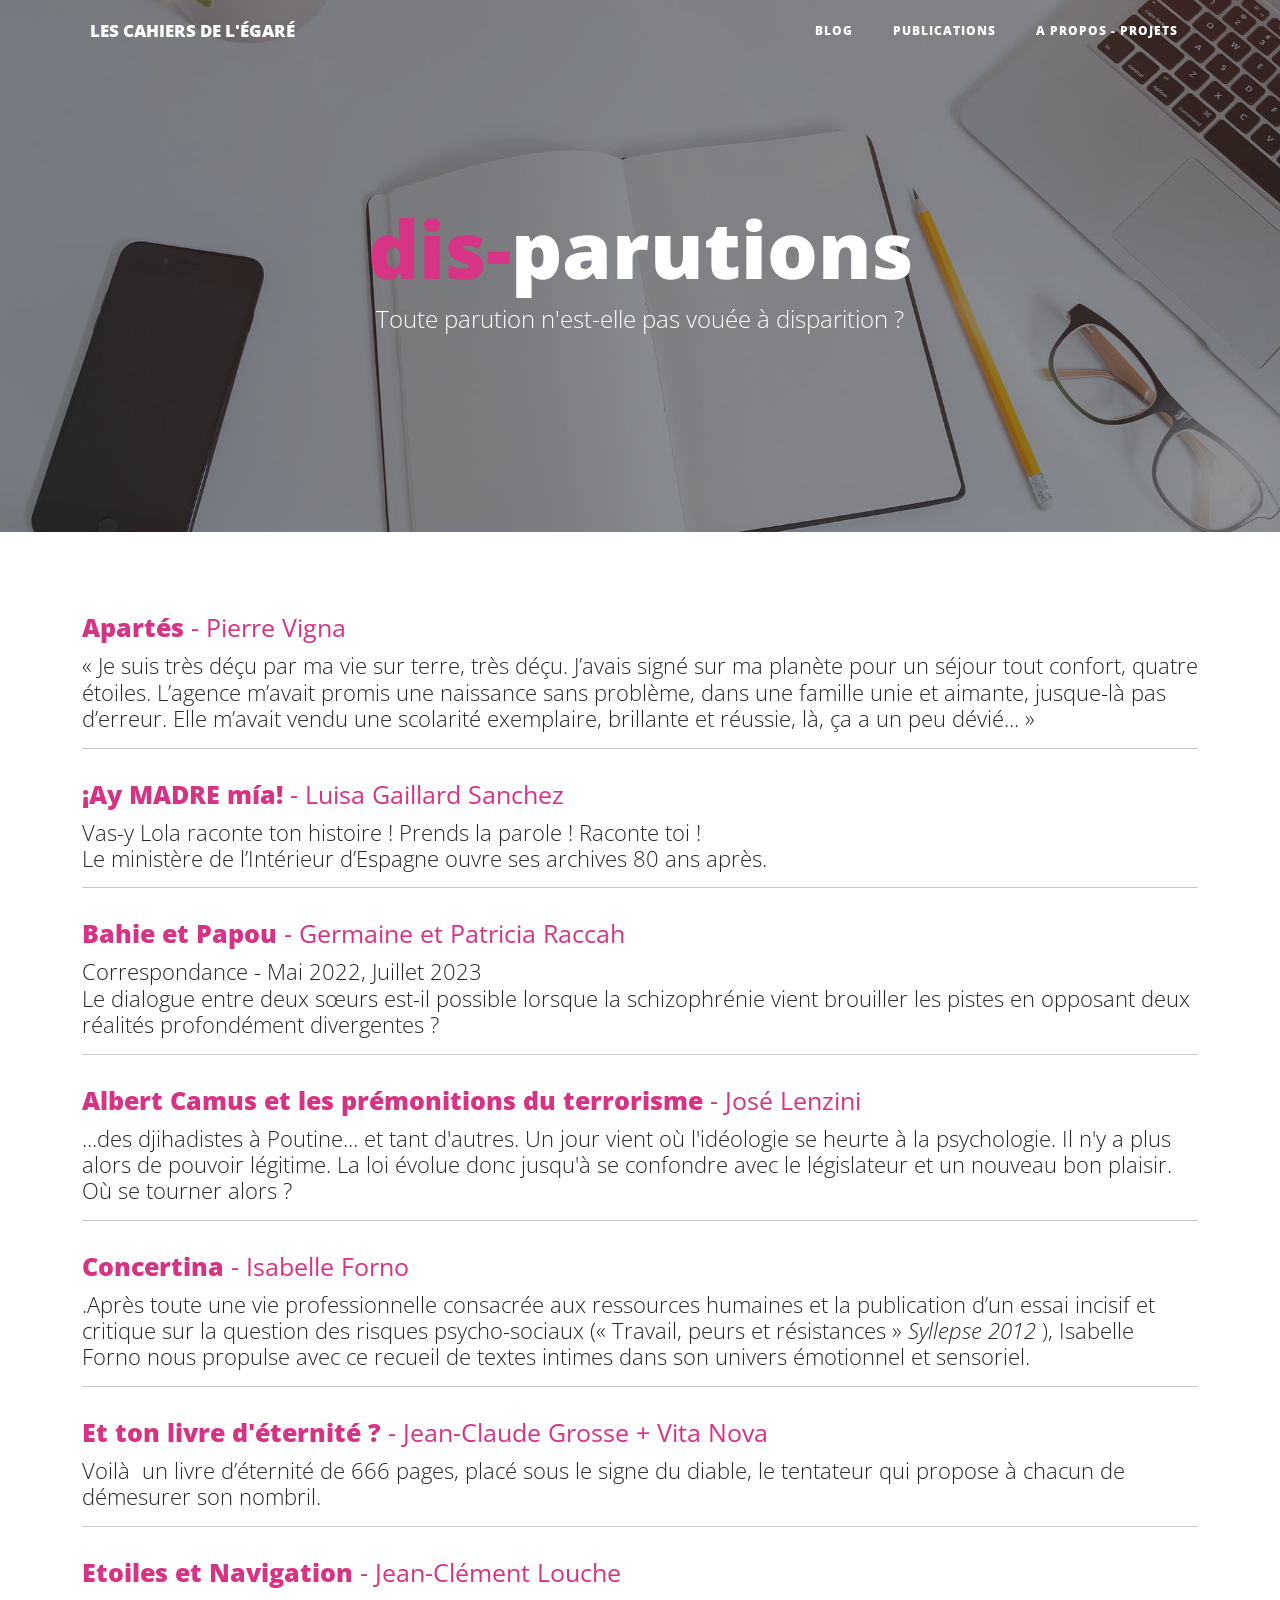
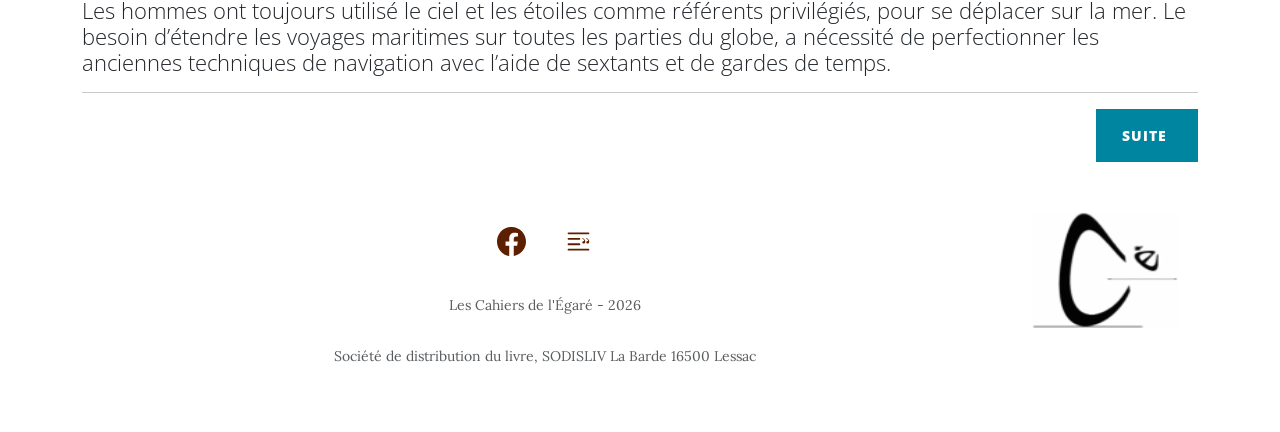
==== index.html @ 8baa573d "Update index.html" ====
<!DOCTYPE html>
<html data-bs-theme="light" lang="fr">

<head>
    <meta charset="utf-8">
    <meta name="viewport" content="width=device-width, initial-scale=1.0, shrink-to-fit=no">
    <title>Les Cahiers de l'Égaré</title>
    <meta name="description" content="&quot;Toute parution n'est-elle pas vouée à disparition ? Un site littéraire indépendant.&quot;">
    <script type="application/ld+json">
        {
            "@context": "http://schema.org",
            "@type": "WebSite",
            "name": "Brand",
            "url": "https://www.lescahiersdelegare.fr"
        }
    </script>
    <link rel="icon" type="image/svg+xml" sizes="161x150" href="assets/img/favicon_512.svg">
    <link rel="stylesheet" href="assets/bootstrap/css/bootstrap.min.css">
    <link rel="stylesheet" href="https://fonts.googleapis.com/css?family=Open+Sans:300italic,400italic,600italic,700italic,800italic,400,300,600,700,800&amp;display=swap">
    <link rel="stylesheet" href="https://fonts.googleapis.com/css?family=Lora:400,700,400italic,700italic&amp;display=swap">
    <link rel="stylesheet" href="assets/fonts/font-awesome.min.css">
    <link rel="stylesheet" href="assets/css/animate.min.css">
</head>

<body>
    <nav class="navbar navbar-expand-lg fixed-top" id="mainNav">
        <div class="container"><a class="navbar-brand ps-2 me-4 pe-2" href="index.html" style="width: 265px;font-size: 17px;">LES CAHIERS DE L'ÉGARÉ</a><button class="navbar-toggler" data-bs-toggle="collapse" data-bs-target="#navbarResponsive" aria-controls="navbarResponsive" aria-expanded="false" aria-label="Toggle navigation"><i class="fa fa-bars"></i></button>
            <div class="collapse navbar-collapse" id="navbarResponsive">
                <ul class="navbar-nav ms-auto">
                    <li class="nav-item"><a class="nav-link" href="/index.html"><span style="background-color: rgba(180, 35, 107, 0);">Blog</span></a></li>
                    <li class="nav-item"><a class="nav-link" href="/post.html"><span style="background-color: rgba(180, 35, 107, 0);">PUBLICATIONS</span></a></li>
                    <li class="nav-item"><a class="nav-link" href="/about.html"><span style="background-color: rgba(180, 35, 107, 0);">A PROPOS&nbsp;- projets</span></a></li>
                </ul>
            </div>
        </div>
    </nav>
    <header class="masthead" style="background: url(&quot;assets/img/home-bg.jpg&quot;) center / cover no-repeat;">
        <div class="overlay"></div>
        <div class="container">
            <div class="row">
                <div class="col-md-10 col-lg-8 position-relative mx-auto">
                    <div class="site-heading">
                        <h1><span style="color: rgb(214, 52, 132);">dis</span><span style="color: rgb(214, 52, 132);">-</span>parutions</h1><span class="subheading">Toute parution n'est-elle pas vouée à disparition ?</span>
                    </div>
                </div>
            </div>
        </div>
    </header>
    <div class="container">
        <div class="row">
            <div class="col-md-10 col-lg-12">
                <div class="post-preview"><a>
                        <h1 class="post-title" style="font-size: 25px;color: var(--bs-pink);"><strong>Apartés </strong><span style="font-weight: normal !important;">-&nbsp;Pierre Vigna</span></h1>
                        <h3 class="post-subtitle" style="font-size: 22px;">« Je suis très déçu par ma vie sur terre, très déçu. J’avais signé sur ma planète pour un séjour tout confort, quatre étoiles. L’agence m’avait promis une naissance sans problème, dans une famille unie et aimante, jusque-là pas d’erreur. Elle m’avait vendu une scolarité exemplaire, brillante et réussie, là, ça a un peu dévié... »</h3>
                    </a></div>
                <hr>
                <div class="post-preview"><a href="#">
                        <h2 class="post-title" style="font-size: 25px;color: var(--bs-pink);"><strong>¡Ay MADRE mía! </strong><span style="font-weight: normal !important;">-&nbsp;Luisa Gaillard Sanchez</span></h2>
                        <h3 class="post-subtitle" style="font-size: 22px;">Vas-y Lola raconte ton histoire ! Prends la parole ! Raconte toi !<br>Le ministère de l’Intérieur d’Espagne ouvre ses archives 80 ans après.</h3>
                    </a></div>
                <hr>
                <div class="post-preview"><a href="#">
                        <h2 class="post-title" style="font-size: 25px;color: var(--bs-pink);"><strong>Bahie et Papou </strong><span style="font-weight: normal !important;">-&nbsp;Germaine et Patricia Raccah</span></h2>
                        <h3 class="post-subtitle" style="font-size: 22px;">Correspondance - Mai 2022, Juillet 2023<br>Le dialogue entre deux sœurs est-il possible lorsque la schizophrénie vient brouiller les pistes en opposant&nbsp;deux réalités profondément&nbsp;divergentes ?</h3>
                    </a></div>
                <hr>
                <div class="post-preview"><a href="#">
                        <h2 class="post-title" style="font-size: 25px;color: var(--bs-pink);"><strong>Albert Camus et les prémonitions du terrorisme </strong><span style="font-weight: normal !important;">-&nbsp;José Lenzini</span></h2>
                        <h3 class="post-subtitle" style="font-size: 22px;">...des djihadistes à Poutine... et tant d'autres. Un jour vient où l'idéologie se heurte à la psychologie. Il n'y a plus alors de pouvoir légitime. La loi évolue donc jusqu'à se confondre avec le législateur et un nouveau bon plaisir. Où se tourner alors ?</h3>
                    </a></div>
                <hr>
                <div class="post-preview"><a href="#">
                        <h2 class="post-title" style="font-size: 25px;color: var(--bs-pink);">Concertina <span style="font-weight: normal !important;">- Isabelle Forno</span></h2>
                        <h3 class="post-subtitle" style="font-size: 22px;">.Après toute une vie professionnelle consacrée aux ressources humaines et la publication d’un essai incisif et critique sur la question des risques psycho-sociaux («&nbsp;Travail, peurs et résistances » <em>Syllepse 2012 </em>), Isabelle Forno nous propulse avec ce recueil de textes intimes dans son univers émotionnel et sensoriel.</h3>
                    </a></div>
                <hr>
                <div class="post-preview"><a href="#">
                        <h2 class="post-title" style="font-size: 25px;color: var(--bs-pink);"><strong>Et ton livre d'éternité ?&nbsp;</strong><span style="font-weight: normal !important;">-&nbsp;Jean-Claude Grosse + Vita Nova</span></h2>
                        <h3 class="post-subtitle" style="font-size: 22px;">Voilà &nbsp;un livre d’éternité de 666 pages, placé sous le signe du diable, le tentateur qui propose à chacun de démesurer son nombril.</h3>
                    </a></div>
                <hr>
                <div class="post-preview"><a href="#">
                        <h2 class="post-title" style="font-size: 25px;color: var(--bs-pink);"><strong>Etoiles et Navigation&nbsp;</strong><span style="font-weight: normal !important;">-&nbsp;Jean-Clément Louche</span></h2>
                        <h3 class="post-subtitle" style="font-size: 22px;">Les hommes ont toujours utilisé le ciel et les étoiles comme référents privilégiés, pour se déplacer sur la mer. Le besoin d’étendre les voyages maritimes sur toutes les parties du globe, a nécessité de perfectionner les anciennes techniques de navigation avec l’aide de sextants et de gardes de temps.</h3>
                    </a></div>
                <hr>
                <div class="clearfix"><a class="btn btn-primary float-end" role="button" href="index-1.html">suite&nbsp;</a></div>
            </div>
        </div>
    </div>
    <footer>
        <div class="container">
            <div class="row">
                <div class="col-md-10 col-lg-8 mx-auto">
                    <ul class="list-inline text-center">
                        <li class="list-inline-item"><span class="fa-stack fa-lg"><a data-bss-hover-animate="flash" style="font-size:29px;color:#5c2001;background-color:rgba(255,255,255,0.36);" href="https://www.facebook.com/groups/255850827928567"><svg class="bi bi-facebook" xmlns="http://www.w3.org/2000/svg" width="1em" height="1em" fill="currentColor" viewBox="0 0 16 16" style="color:#5c2001;background-color:rgba(239,134,48,0);">
                                        <path d="M16 8.049c0-4.446-3.582-8.05-8-8.05C3.58 0-.002 3.603-.002 8.05c0 4.017 2.926 7.347 6.75 7.951v-5.625h-2.03V8.05H6.75V6.275c0-2.017 1.195-3.131 3.022-3.131.876 0 1.791.157 1.791.157v1.98h-1.009c-.993 0-1.303.621-1.303 1.258v1.51h2.218l-.354 2.326H9.25V16c3.824-.604 6.75-3.934 6.75-7.951"></path>
                                    </svg></a></span></li>
                        <li class="list-inline-item"><span class="fa-stack fa-lg"><a data-bss-hover-animate="flash" style="font-size:29px;color:#5c2001;background-color:rgba(255,255,255,0.36);" href="https://cahiersegare.over-blog.com" data-bs-target="https://cahiersegare.over-blog.com"><svg class="bi bi-blockquote-right" xmlns="http://www.w3.org/2000/svg" width="1em" height="1em" fill="currentColor" viewBox="0 0 16 16" style="color:#5c2001;background-color:rgba(239,134,48,0);">
                                        <path d="M2.5 3a.5.5 0 0 0 0 1h11a.5.5 0 0 0 0-1zm0 3a.5.5 0 0 0 0 1h6a.5.5 0 0 0 0-1zm0 3a.5.5 0 0 0 0 1h6a.5.5 0 0 0 0-1zm0 3a.5.5 0 0 0 0 1h11a.5.5 0 0 0 0-1zm10.113-5.373a7 7 0 0 0-.445-.275l.21-.352q.183.111.452.287.27.176.51.428.234.246.398.562.164.31.164.692 0 .54-.216.873-.217.328-.721.328-.322 0-.504-.211a.7.7 0 0 1-.188-.463q0-.345.211-.521.205-.182.569-.182h.281a1.7 1.7 0 0 0-.123-.498 1.4 1.4 0 0 0-.252-.37 2 2 0 0 0-.346-.298m-2.168 0A7 7 0 0 0 10 6.352L10.21 6q.183.111.452.287.27.176.51.428.234.246.398.562.164.31.164.692 0 .54-.216.873-.217.328-.721.328-.322 0-.504-.211a.7.7 0 0 1-.188-.463q0-.345.211-.521.206-.182.569-.182h.281a1.8 1.8 0 0 0-.117-.492 1.4 1.4 0 0 0-.258-.375 2 2 0 0 0-.346-.3z"></path>
                                    </svg></a></span></li>
                    </ul>
                    <p class="text-muted copyright">Les Cahiers de l'Égaré - 2026</p>
                    <p class="text-muted copyright">Société de distribution du livre, SODISLIV La Barde 16500 Lessac</p>
                </div>
                <div class="col col-lg-2"><img width="146" height="117" src="assets/img/logo.webp"></div>
            </div>
        </div>
    </footer>
    <script src="assets/bootstrap/js/bootstrap.min.js"></script>
    <script src="assets/js/bs-init.js"></script>
    <script src="assets/js/clean-blog.js"></script>
</body>

</html>
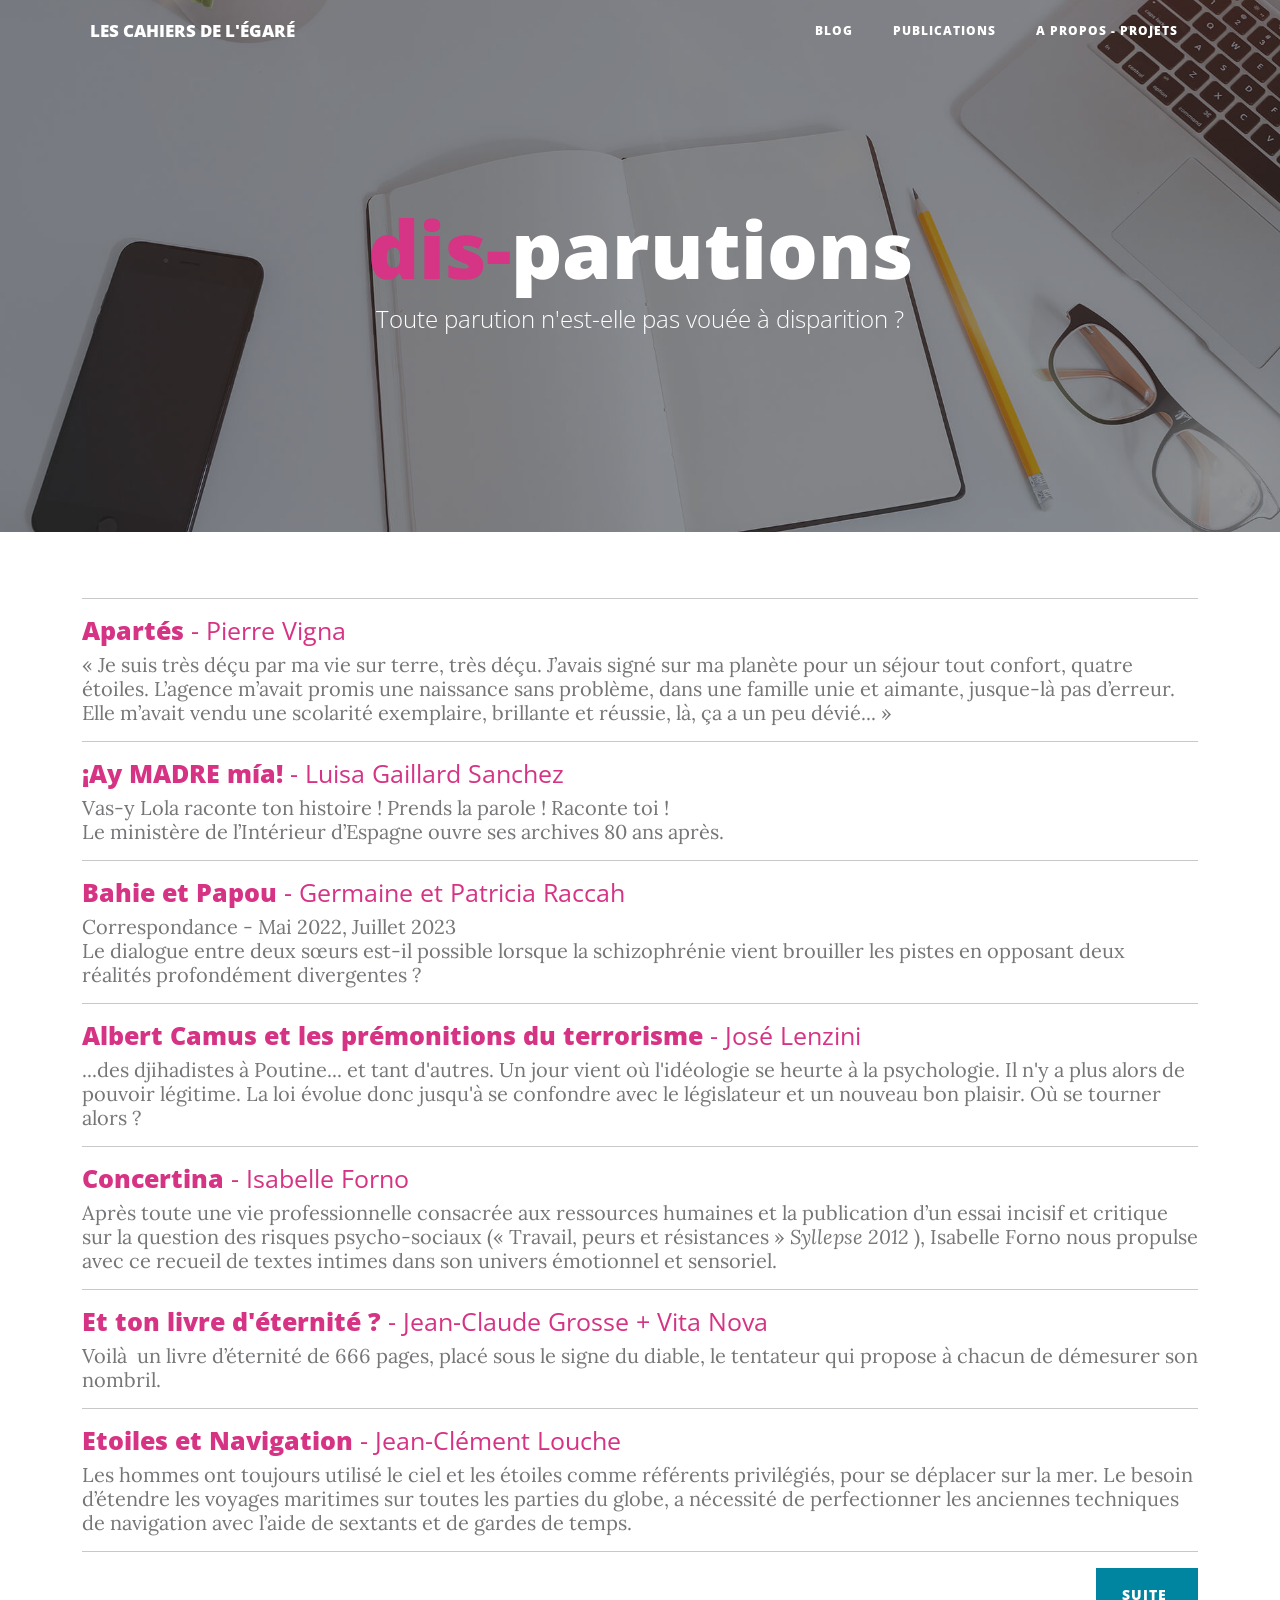
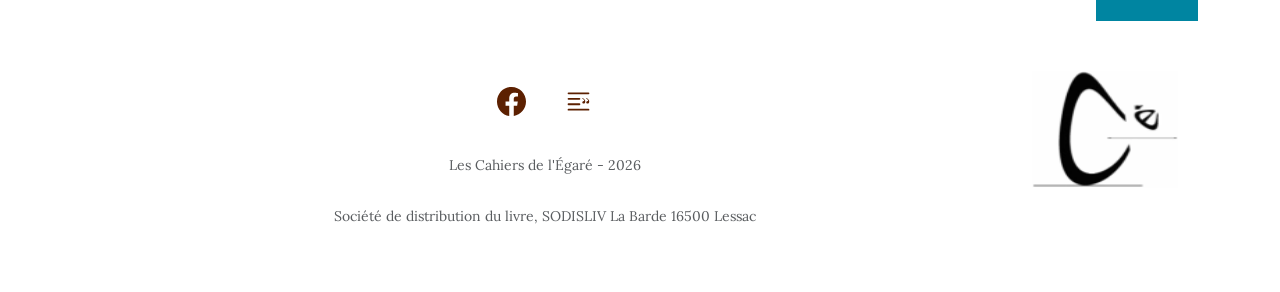
==== commit 666d9b7d: "Add files via upload" ====
--- a/index.html
+++ b/index.html
@@ -18,6 +18,7 @@
     <link rel="stylesheet" href="assets/bootstrap/css/bootstrap.min.css">
     <link rel="stylesheet" href="https://fonts.googleapis.com/css?family=Open+Sans:300italic,400italic,600italic,700italic,800italic,400,300,600,700,800&amp;display=swap">
     <link rel="stylesheet" href="https://fonts.googleapis.com/css?family=Lora:400,700,400italic,700italic&amp;display=swap">
+    <link rel="stylesheet" href="https://fonts.googleapis.com/css?family=Advent+Pro&amp;display=swap">
     <link rel="stylesheet" href="assets/fonts/font-awesome.min.css">
     <link rel="stylesheet" href="assets/css/animate.min.css">
 </head>
@@ -27,7 +28,7 @@
         <div class="container"><a class="navbar-brand ps-2 me-4 pe-2" href="index.html" style="width: 265px;font-size: 17px;">LES CAHIERS DE L'ÉGARÉ</a><button class="navbar-toggler" data-bs-toggle="collapse" data-bs-target="#navbarResponsive" aria-controls="navbarResponsive" aria-expanded="false" aria-label="Toggle navigation"><i class="fa fa-bars"></i></button>
             <div class="collapse navbar-collapse" id="navbarResponsive">
                 <ul class="navbar-nav ms-auto">
-                    <li class="nav-item"><a class="nav-link" href="/index.html"><span style="background-color: rgba(180, 35, 107, 0);">Blog</span></a></li>
+                    <li class="nav-item"><a class="nav-link" href="/index.html">BLOG</a></li>
                     <li class="nav-item"><a class="nav-link" href="/post.html"><span style="background-color: rgba(180, 35, 107, 0);">PUBLICATIONS</span></a></li>
                     <li class="nav-item"><a class="nav-link" href="/about.html"><span style="background-color: rgba(180, 35, 107, 0);">A PROPOS&nbsp;- projets</span></a></li>
                 </ul>
@@ -48,41 +49,70 @@
     </header>
     <div class="container">
         <div class="row">
-            <div class="col-md-10 col-lg-12">
-                <div class="post-preview"><a>
-                        <h1 class="post-title" style="font-size: 25px;color: var(--bs-pink);"><strong>Apartés </strong><span style="font-weight: normal !important;">-&nbsp;Pierre Vigna</span></h1>
-                        <h3 class="post-subtitle" style="font-size: 22px;">« Je suis très déçu par ma vie sur terre, très déçu. J’avais signé sur ma planète pour un séjour tout confort, quatre étoiles. L’agence m’avait promis une naissance sans problème, dans une famille unie et aimante, jusque-là pas d’erreur. Elle m’avait vendu une scolarité exemplaire, brillante et réussie, là, ça a un peu dévié... »</h3>
-                    </a></div>
+            <div class="col-md-12 col-lg-12">
                 <hr>
-                <div class="post-preview"><a href="#">
-                        <h2 class="post-title" style="font-size: 25px;color: var(--bs-pink);"><strong>¡Ay MADRE mía! </strong><span style="font-weight: normal !important;">-&nbsp;Luisa Gaillard Sanchez</span></h2>
-                        <h3 class="post-subtitle" style="font-size: 22px;">Vas-y Lola raconte ton histoire ! Prends la parole ! Raconte toi !<br>Le ministère de l’Intérieur d’Espagne ouvre ses archives 80 ans après.</h3>
-                    </a></div>
+                <div class="post-preview"><h1 class="post-title" style="font-size: 25px;color: var(--bs-pink);">
+    <a href="post.html#apartes-pierre-vigna" style="text-decoration: none; color: inherit;">
+        <strong>Apartés</strong>
+        <span style="font-weight: normal !important;"> - Pierre Vigna</span>
+    </a>
+</h1>
+                    <h2 class="post-subtitle" style="font-size: 20px;font-family: Lora, serif;font-style: italic;"><span style="font-weight: normal !important; font-style: normal !important; color: rgb(118, 118, 121);">« Je suis très déçu par ma vie sur terre, très déçu. J’avais signé sur ma planète pour un séjour tout confort, quatre étoiles. L’agence m’avait promis une naissance sans problème, dans une famille unie et aimante, jusque-là pas d’erreur. Elle m’avait vendu une scolarité exemplaire, brillante et réussie, là, ça a un peu dévié... »</span></h2>
+                </div>
                 <hr>
-                <div class="post-preview"><a href="#">
-                        <h2 class="post-title" style="font-size: 25px;color: var(--bs-pink);"><strong>Bahie et Papou </strong><span style="font-weight: normal !important;">-&nbsp;Germaine et Patricia Raccah</span></h2>
-                        <h3 class="post-subtitle" style="font-size: 22px;">Correspondance - Mai 2022, Juillet 2023<br>Le dialogue entre deux sœurs est-il possible lorsque la schizophrénie vient brouiller les pistes en opposant&nbsp;deux réalités profondément&nbsp;divergentes ?</h3>
-                    </a></div>
+                <div class="post-preview"><h1 class="post-title" style="font-size: 25px;color: var(--bs-pink);">
+    <a href="post.html#ay-madre-mia" style="text-decoration: none; color: inherit;">
+        <strong>¡Ay MADRE mía!</strong>
+        <span style="font-weight: normal !important;"> - Luisa Gaillard Sanchez</span>
+    </a>
+</h1>
+                    <h3 class="post-subtitle" style="font-size: 20px;font-family: Lora, serif;color: rgb(118,118,121);"><span style="font-weight: normal !important; font-style: normal !important; color: rgb(118, 118, 121);">Vas-y Lola raconte ton histoire ! Prends la parole ! Raconte toi !</span><br><span style="font-weight: normal !important; font-style: normal !important; color: rgb(118, 118, 121);">Le ministère de l’Intérieur d’Espagne ouvre ses archives 80 ans après.</span></h3>
+                </div>
                 <hr>
-                <div class="post-preview"><a href="#">
-                        <h2 class="post-title" style="font-size: 25px;color: var(--bs-pink);"><strong>Albert Camus et les prémonitions du terrorisme </strong><span style="font-weight: normal !important;">-&nbsp;José Lenzini</span></h2>
-                        <h3 class="post-subtitle" style="font-size: 22px;">...des djihadistes à Poutine... et tant d'autres. Un jour vient où l'idéologie se heurte à la psychologie. Il n'y a plus alors de pouvoir légitime. La loi évolue donc jusqu'à se confondre avec le législateur et un nouveau bon plaisir. Où se tourner alors ?</h3>
-                    </a></div>
+                <div class="post-preview"><h1 class="post-title" style="font-size: 25px;color: var(--bs-pink);">
+    <a href="post.html#bahie-et-papou" style="text-decoration: none; color: inherit;">
+        <strong>Bahie et Papou</strong>
+        <span style="font-weight: normal !important;"> - Germaine et Patricia Raccah</span>
+    </a>
+</h1>
+                    <h3 class="post-subtitle" style="font-size: 20px;color: rgb(118,118,121);font-family: Lora, serif;"><span style="font-weight: normal !important;">Correspondance - Mai 2022, Juillet 2023</span><br><span style="font-weight: normal !important;">Le dialogue entre deux sœurs est-il possible lorsque la schizophrénie vient brouiller les pistes en opposant&nbsp;deux réalités profondément&nbsp;divergentes ?</span></h3>
+                </div>
                 <hr>
-                <div class="post-preview"><a href="#">
-                        <h2 class="post-title" style="font-size: 25px;color: var(--bs-pink);">Concertina <span style="font-weight: normal !important;">- Isabelle Forno</span></h2>
-                        <h3 class="post-subtitle" style="font-size: 22px;">.Après toute une vie professionnelle consacrée aux ressources humaines et la publication d’un essai incisif et critique sur la question des risques psycho-sociaux («&nbsp;Travail, peurs et résistances » <em>Syllepse 2012 </em>), Isabelle Forno nous propulse avec ce recueil de textes intimes dans son univers émotionnel et sensoriel.</h3>
-                    </a></div>
+                <div class="post-preview"><h1 class="post-title" style="font-size: 25px;color: var(--bs-pink);">
+    <a href="post.html#albert-camus-terrorisme" style="text-decoration: none; color: inherit;">
+        <strong>Albert Camus et les prémonitions du terrorisme</strong>
+        <span style="font-weight: normal !important;"> - José Lenzini</span>
+    </a>
+</h1>
+                    <h3 class="post-subtitle" style="font-size: 20px;color: rgb(118,118,121);font-family: Lora, serif;"><span style="font-weight: normal !important;">...des djihadistes à Poutine... et tant d'autres. Un jour vient où l'idéologie se heurte à la psychologie. Il n'y a plus alors de pouvoir légitime. La loi évolue donc jusqu'à se confondre avec le législateur et un nouveau bon plaisir. Où se tourner alors ?</span></h3>
+                </div>
                 <hr>
-                <div class="post-preview"><a href="#">
-                        <h2 class="post-title" style="font-size: 25px;color: var(--bs-pink);"><strong>Et ton livre d'éternité ?&nbsp;</strong><span style="font-weight: normal !important;">-&nbsp;Jean-Claude Grosse + Vita Nova</span></h2>
-                        <h3 class="post-subtitle" style="font-size: 22px;">Voilà &nbsp;un livre d’éternité de 666 pages, placé sous le signe du diable, le tentateur qui propose à chacun de démesurer son nombril.</h3>
-                    </a></div>
+                <div class="post-preview"><h1 class="post-title" style="font-size: 25px;color: var(--bs-pink);">
+    <a href="post.html#concertina" style="text-decoration: none; color: inherit;">
+        <strong>Concertina</strong>
+        <span style="font-weight: normal !important;"> - Isabelle Forno</span>
+    </a>
+</h1>
+                    <h3 class="post-subtitle" style="font-size: 20px;color: rgb(118,118,121);font-family: Lora, serif;"><span style="font-weight: normal !important;">Après toute une vie professionnelle consacrée aux ressources humaines et la publication d’un essai incisif et critique sur la question des risques psycho-sociaux («&nbsp;Travail, peurs et résistances » </span><em><span style="font-weight: normal !important;">Syllepse 2012 </span></em><span style="font-weight: normal !important;">), Isabelle Forno nous propulse avec ce recueil de textes intimes dans son univers émotionnel et sensoriel.</span></h3>
+                </div>
                 <hr>
-                <div class="post-preview"><a href="#">
-                        <h2 class="post-title" style="font-size: 25px;color: var(--bs-pink);"><strong>Etoiles et Navigation&nbsp;</strong><span style="font-weight: normal !important;">-&nbsp;Jean-Clément Louche</span></h2>
-                        <h3 class="post-subtitle" style="font-size: 22px;">Les hommes ont toujours utilisé le ciel et les étoiles comme référents privilégiés, pour se déplacer sur la mer. Le besoin d’étendre les voyages maritimes sur toutes les parties du globe, a nécessité de perfectionner les anciennes techniques de navigation avec l’aide de sextants et de gardes de temps.</h3>
-                    </a></div>
+                <div class="post-preview"><h1 class="post-title" style="font-size: 25px;color: var(--bs-pink);">
+    <a href="post-1.html#livre-eternite" style="text-decoration: none; color: inherit;">
+        <strong>Et ton livre d'éternité ?</strong>
+        <span style="font-weight: normal !important;"> - Jean-Claude Grosse + Vita Nova</span>
+    </a>
+</h1>
+                    <h3 class="post-subtitle" style="font-size: 20px;color: rgb(118,118,121);font-family: Lora, serif;"><span style="font-weight: normal !important;">Voilà &nbsp;un livre d’éternité de 666 pages, placé sous le signe du diable, le tentateur qui propose à chacun de démesurer son nombril.</span></h3>
+                </div>
+                <hr>
+                <div class="post-preview"><h1 class="post-title" style="font-size: 25px;color: var(--bs-pink);">
+    <a href="post-1.html#etoiles-et-navigation" style="text-decoration: none; color: inherit;">
+        <strong>Etoiles et Navigation</strong>
+        <span style="font-weight: normal !important;"> - Jean-Clément Louche</span>
+    </a>
+</h1>
+                    <h3 class="post-subtitle" style="font-size: 20px;color: rgb(118,118,121);font-family: Lora, serif;"><span style="font-weight: normal !important;">Les hommes ont toujours utilisé le ciel et les étoiles comme référents privilégiés, pour se déplacer sur la mer. Le besoin d’étendre les voyages maritimes sur toutes les parties du globe, a nécessité de perfectionner les anciennes techniques de navigation avec l’aide de sextants et de gardes de temps.</span></h3>
+                </div>
                 <hr>
                 <div class="clearfix"><a class="btn btn-primary float-end" role="button" href="index-1.html">suite&nbsp;</a></div>
             </div>
@@ -112,4 +142,4 @@
     <script src="assets/js/clean-blog.js"></script>
 </body>
 
-</html>
+</html>
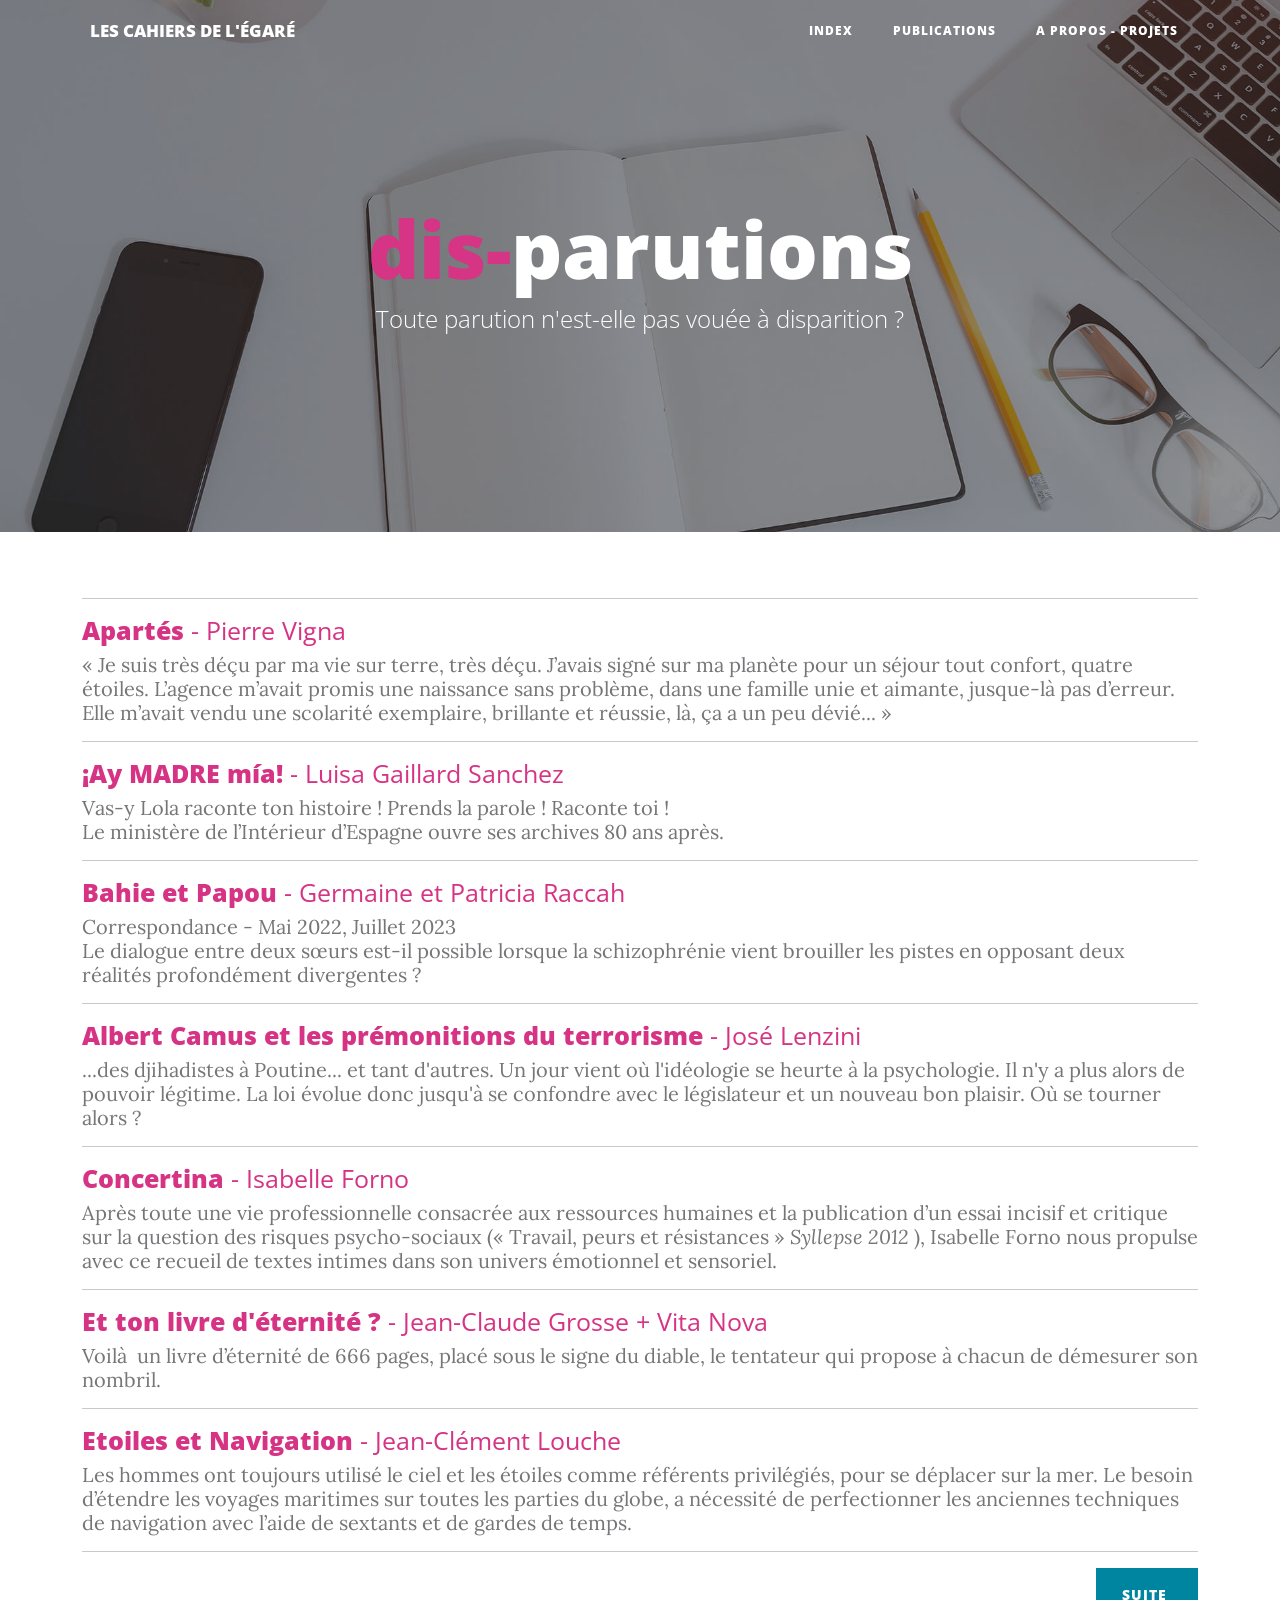
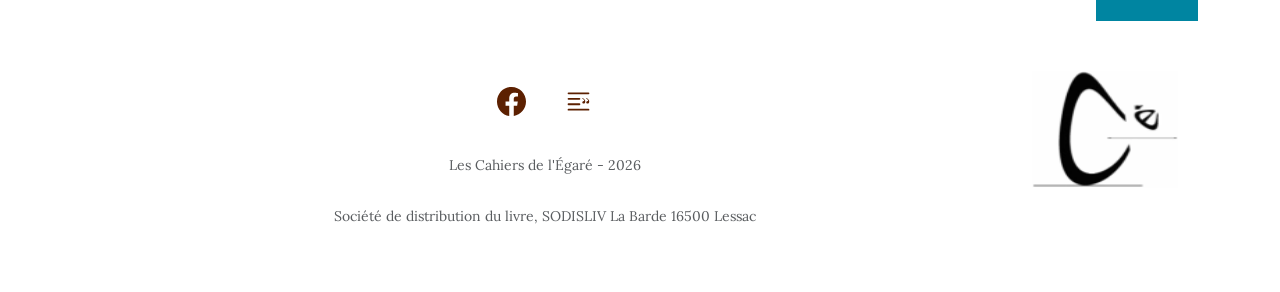
==== commit 662ca0cc: "Add files via upload" ====
--- a/index.html
+++ b/index.html
@@ -28,7 +28,7 @@
         <div class="container"><a class="navbar-brand ps-2 me-4 pe-2" href="index.html" style="width: 265px;font-size: 17px;">LES CAHIERS DE L'ÉGARÉ</a><button class="navbar-toggler" data-bs-toggle="collapse" data-bs-target="#navbarResponsive" aria-controls="navbarResponsive" aria-expanded="false" aria-label="Toggle navigation"><i class="fa fa-bars"></i></button>
             <div class="collapse navbar-collapse" id="navbarResponsive">
                 <ul class="navbar-nav ms-auto">
-                    <li class="nav-item"><a class="nav-link" href="/index.html">BLOG</a></li>
+                    <li class="nav-item"><a class="nav-link" href="/index.html">INDEX</a></li>
                     <li class="nav-item"><a class="nav-link" href="/post.html"><span style="background-color: rgba(180, 35, 107, 0);">PUBLICATIONS</span></a></li>
                     <li class="nav-item"><a class="nav-link" href="/about.html"><span style="background-color: rgba(180, 35, 107, 0);">A PROPOS&nbsp;- projets</span></a></li>
                 </ul>
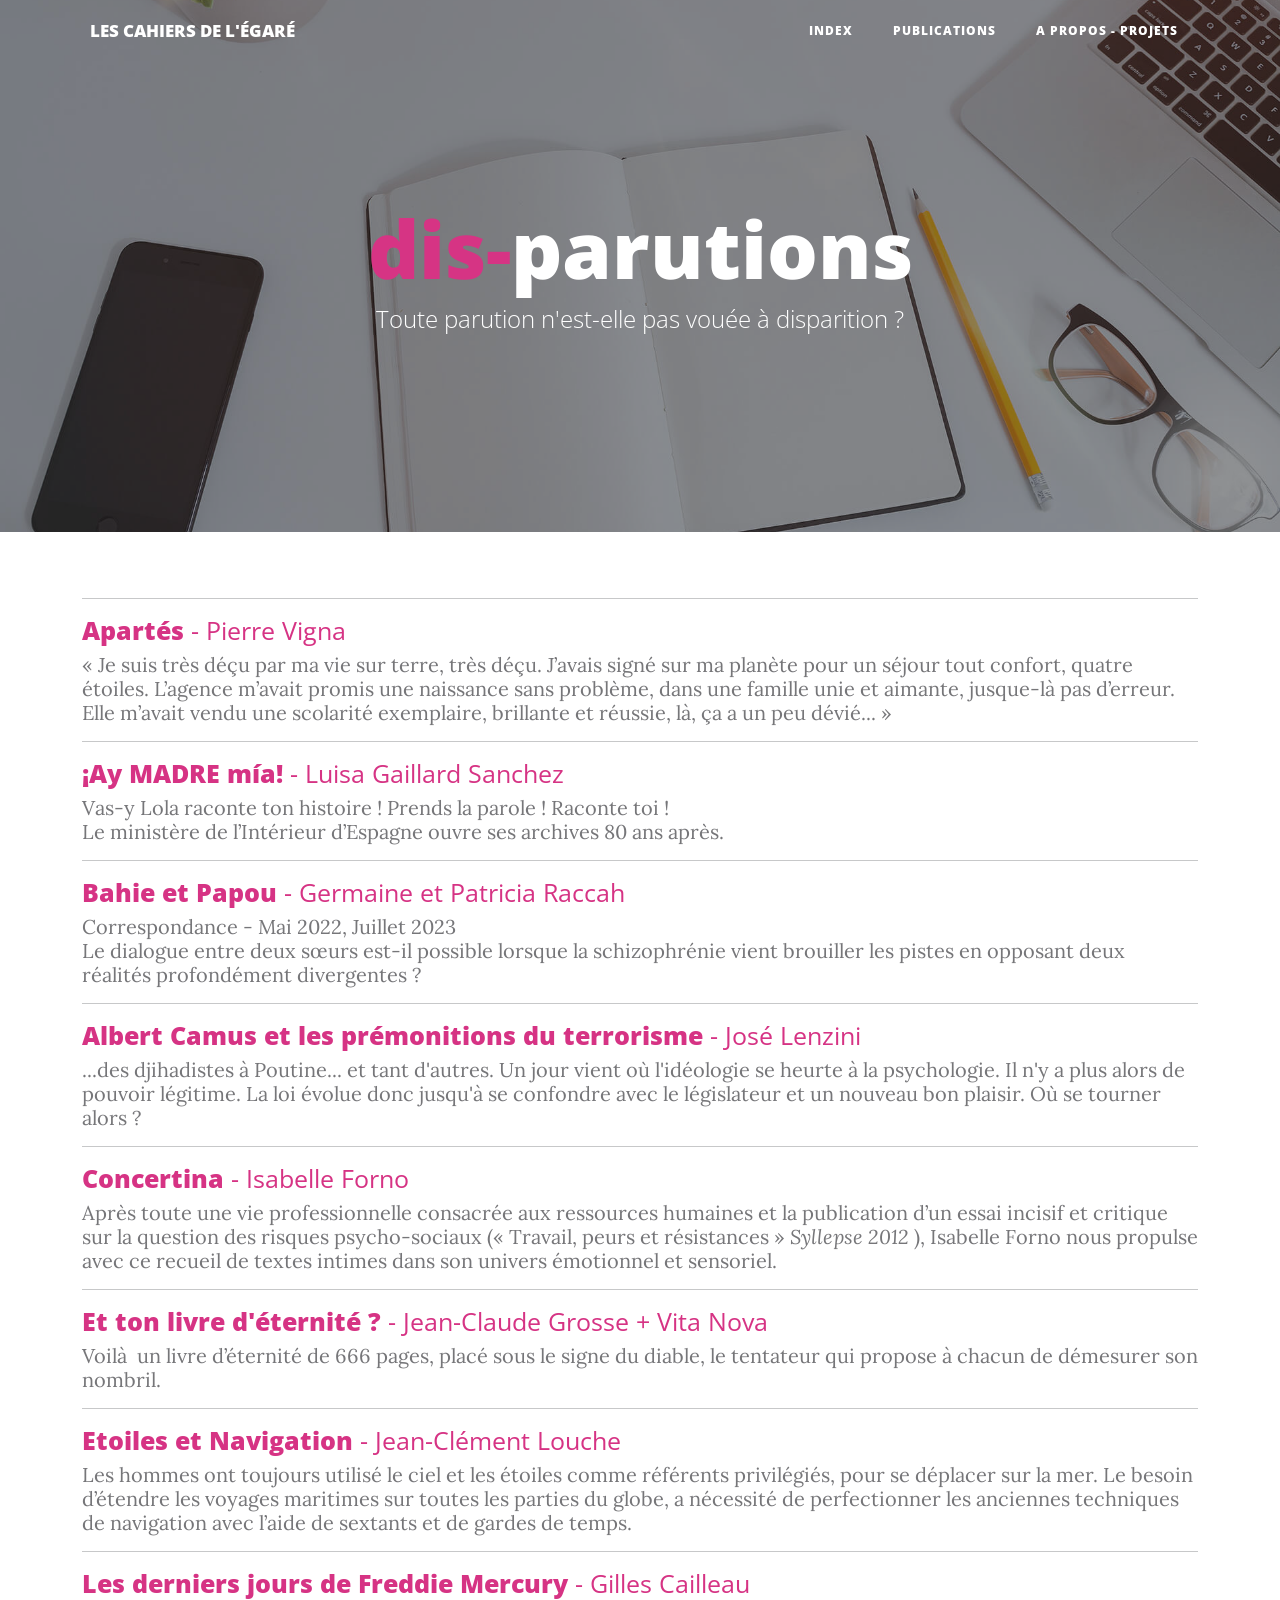
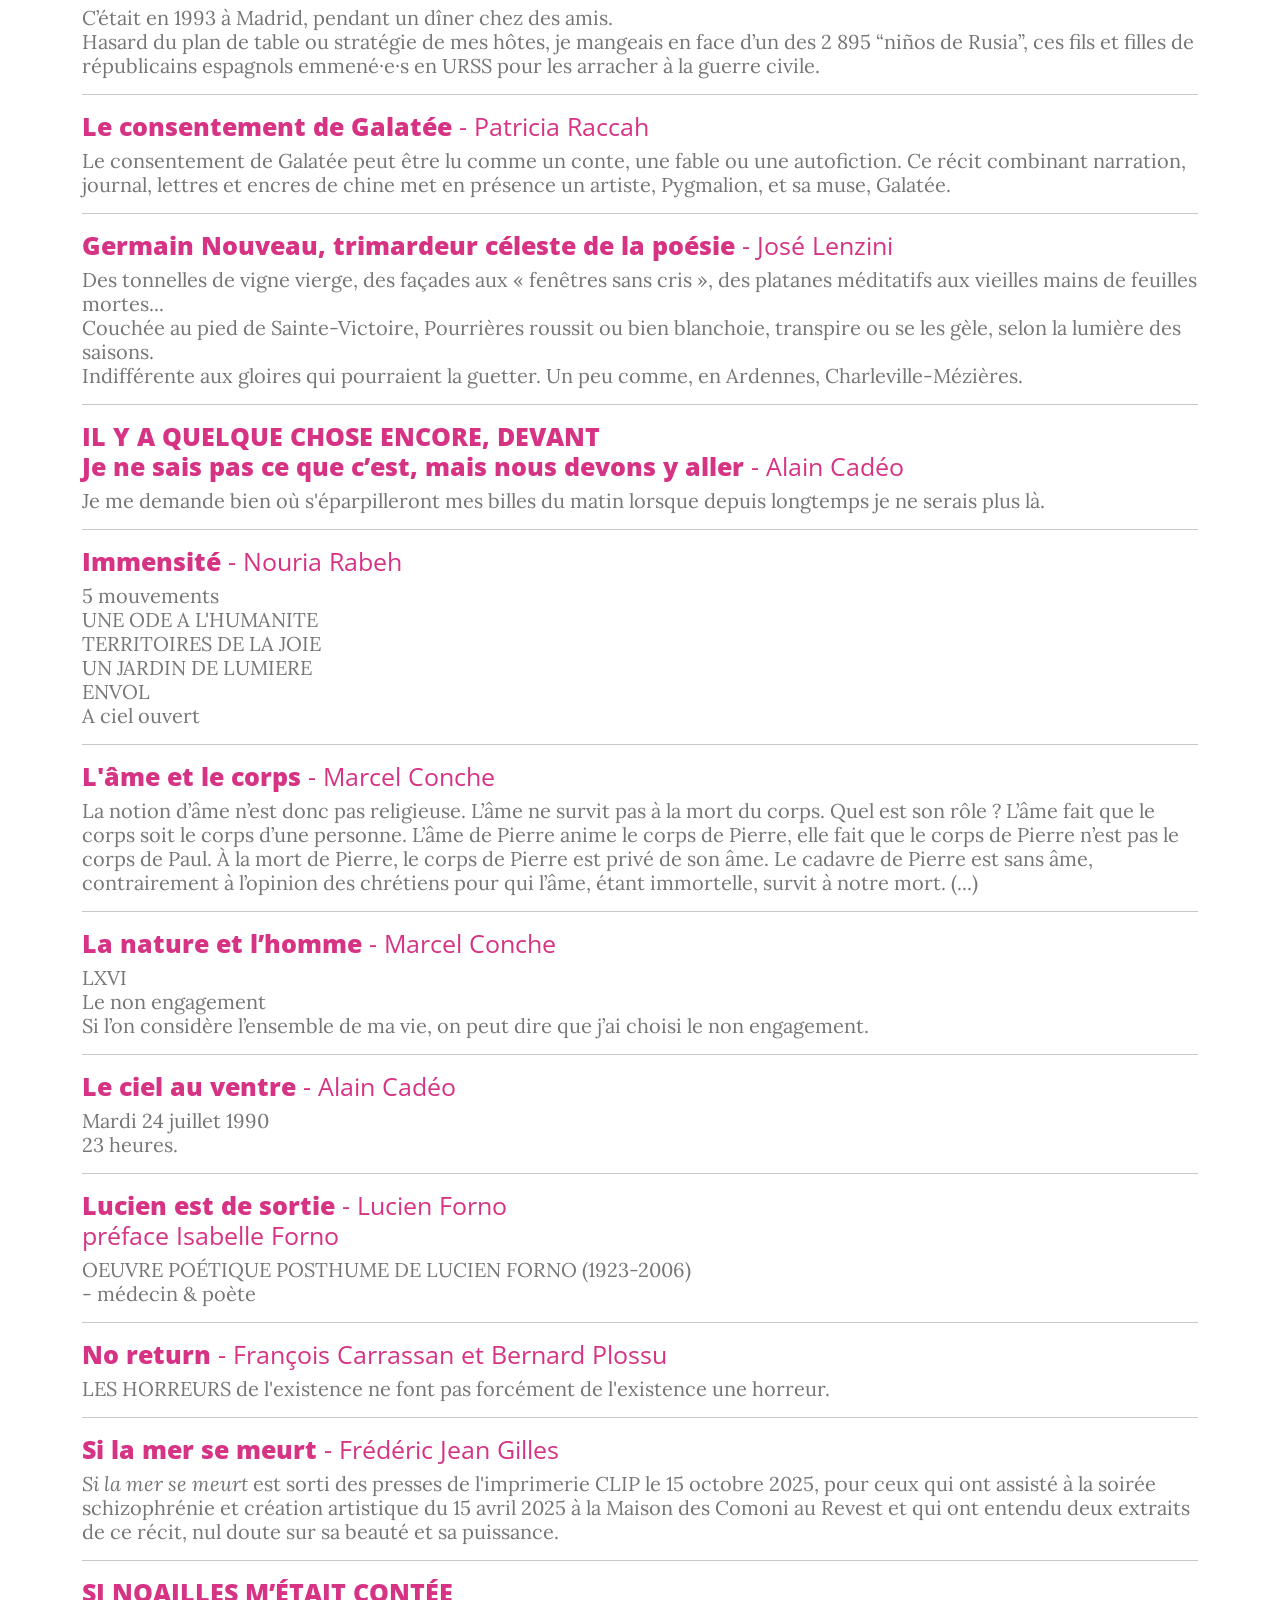
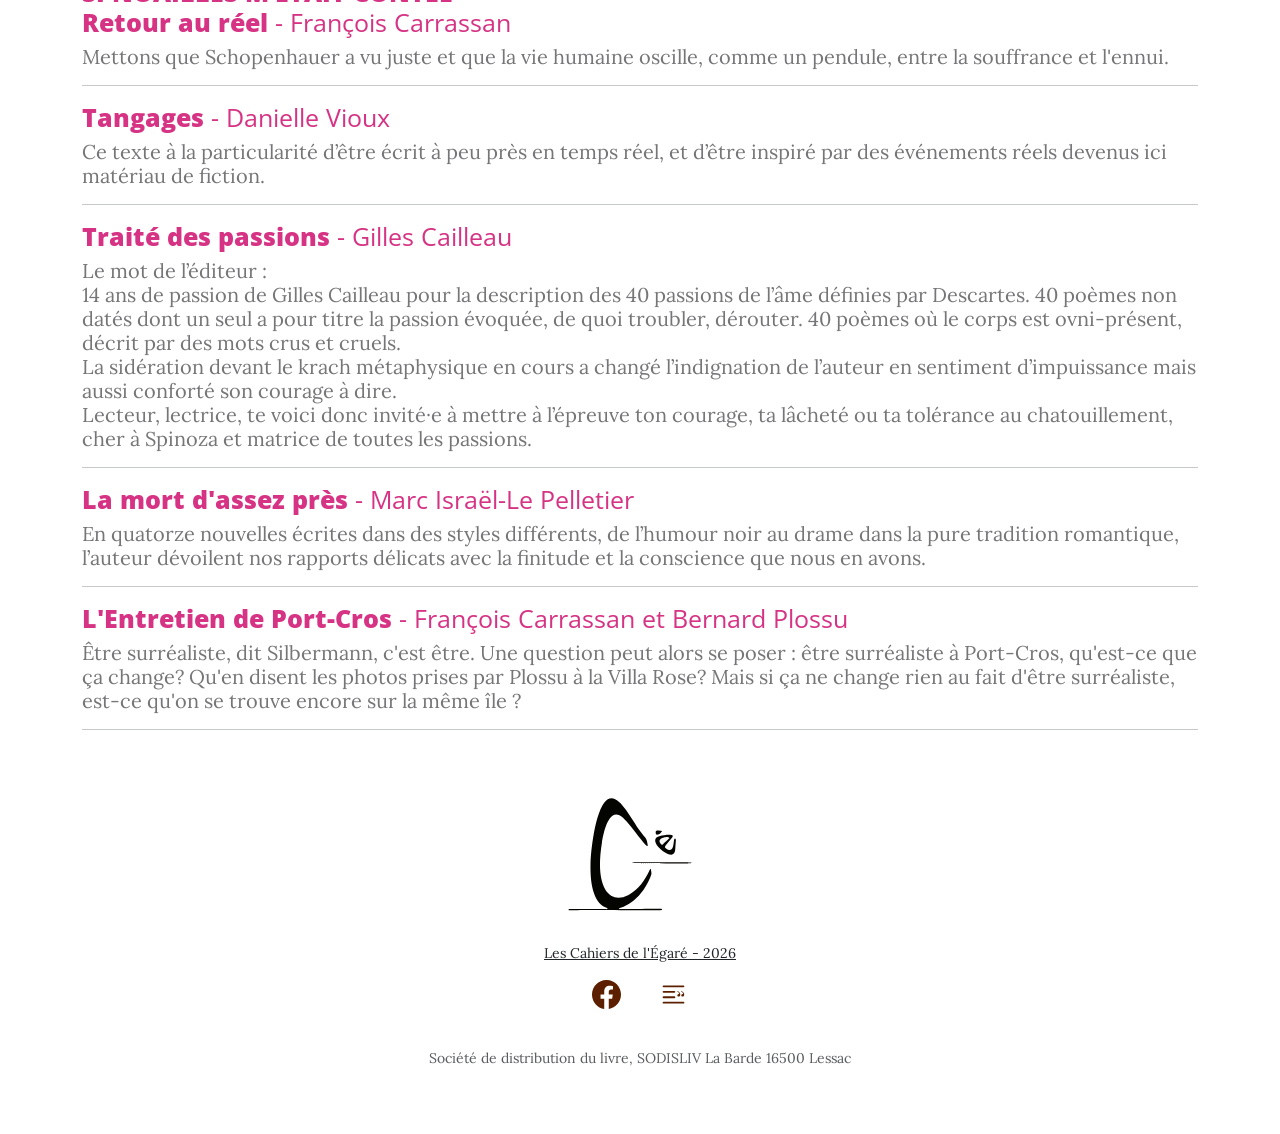
==== commit 850795c0: "Add files via upload" ====
--- a/index.html
+++ b/index.html
@@ -20,6 +20,7 @@
     <link rel="stylesheet" href="https://fonts.googleapis.com/css?family=Lora:400,700,400italic,700italic&amp;display=swap">
     <link rel="stylesheet" href="https://fonts.googleapis.com/css?family=Advent+Pro&amp;display=swap">
     <link rel="stylesheet" href="assets/fonts/font-awesome.min.css">
+    <link rel="stylesheet" href="assets/css/bss-overrides.css">
     <link rel="stylesheet" href="assets/css/animate.min.css">
 </head>
 
@@ -114,14 +115,156 @@
                     <h3 class="post-subtitle" style="font-size: 20px;color: rgb(118,118,121);font-family: Lora, serif;"><span style="font-weight: normal !important;">Les hommes ont toujours utilisé le ciel et les étoiles comme référents privilégiés, pour se déplacer sur la mer. Le besoin d’étendre les voyages maritimes sur toutes les parties du globe, a nécessité de perfectionner les anciennes techniques de navigation avec l’aide de sextants et de gardes de temps.</span></h3>
                 </div>
                 <hr>
-                <div class="clearfix"><a class="btn btn-primary float-end" role="button" href="index-1.html">suite&nbsp;</a></div>
+                <div class="post-preview"><h1 class="post-title" style="font-size: 25px;color: var(--bs-pink);">
+    <a href="post-1.html#les-derniers-jours" style="text-decoration: none; color: inherit;">
+        <strong>Les derniers jours de Freddie Mercury</strong>
+        <span style="font-weight: normal !important;"> - Gilles Cailleau</span>
+    </a>
+</h1>
+                    <h3 class="post-subtitle" style="font-size: 20px;color: rgb(118,118,121);font-family: Lora, serif;"><span style="font-weight: normal !important;">C’était en 1993 à Madrid, pendant un dîner chez des amis.</span><br><span style="font-weight: normal !important;">Hasard du plan de table ou stratégie de mes hôtes, je mangeais en face d’un des 2 895 “niños de Rusia”, ces fils et filles de républicains espagnols emmené·e·s en URSS pour les arracher à la guerre civile.</span></h3>
+                </div>
+                <hr>
+                <div class="post-preview"><h1 class="post-title" style="font-size: 25px;color: var(--bs-pink);">
+    <a href="post-1.html#le-consentement" style="text-decoration: none; color: inherit;">
+        <strong>Le consentement de Galatée</strong>
+        <span style="font-weight: normal !important;"> - Patricia Raccah</span>
+    </a>
+</h1>
+                    <h3 class="post-subtitle" style="font-size: 20px;color: rgb(118,118,121);font-family: Lora, serif;"><span style="font-weight: normal !important;">Le consentement de Galatée peut être lu comme un conte, une fable ou une autofiction. Ce récit combinant narration, journal, lettres et encres de chine met en présence un artiste, Pygmalion, et sa muse, Galatée.</span></h3>
+                </div>
+                <hr>
+                <div class="post-preview"><h1 class="post-title" style="font-size: 25px;color: var(--bs-pink);">
+    <a href="post-1.html#germain-nouveau" style="text-decoration: none; color: inherit;">
+        <strong>Germain Nouveau, trimardeur céleste de la poésie</strong>
+        <span style="font-weight: normal !important;"> - José Lenzini</span>
+    </a>
+</h1>
+                    <h3 class="post-subtitle" style="font-size: 20px;color: rgb(118,118,121);font-family: Lora, serif;"><span style="font-weight: normal !important;">Des tonnelles de vigne vierge, des façades aux « fenêtres sans cris », des platanes méditatifs aux vieilles mains de feuilles mortes...</span><br><span style="font-weight: normal !important;">Couchée au pied de Sainte-Victoire, Pourrières roussit ou bien blanchoie, transpire ou se les gèle, selon la lumière des saisons.</span><br><span style="font-weight: normal !important;">Indifférente aux gloires qui pourraient la guetter. Un peu comme, en Ardennes, Charleville-Mézières.</span></h3>
+                </div>
+                <hr>
+                <div class="post-preview"><h1 class="post-title" style="font-size: 25px;color: var(--bs-pink);">
+    <a href="post-2.html#quelque-chose-encore" style="text-decoration: none; color: inherit;">
+        <strong>IL Y A QUELQUE CHOSE ENCORE, DEVANT</strong><br /><strong>Je ne sais pas ce que c’est, mais nous devons y aller </strong>
+        <span style="font-weight: normal !important;"> - Alain Cadéo</span>
+    </a>
+</h1>
+                    <h3 class="post-subtitle" style="font-size: 20px;color: rgb(118,118,121);font-family: Lora, serif;"><span style="font-weight: normal !important;">Je me demande bien où s'éparpilleront mes billes du matin lorsque depuis longtemps je ne serais plus là.</span></h3>
+                </div>
+                <hr>
+                <div class="post-preview"><h1 class="post-title" style="font-size: 25px;color: var(--bs-pink);">
+    <a href="post-2.html#immensite" style="text-decoration: none; color: inherit;">
+        <strong>Immensité</strong>
+        <span style="font-weight: normal !important;"> - Nouria Rabeh</span>
+    </a>
+</h1>
+                    <h3 class="post-subtitle" style="font-size: 20px;color: rgb(118,118,121);font-family: Lora, serif;"><span style="font-weight: normal !important;">5 mouvements</span><br><span style="font-weight: normal !important;">UNE ODE A L'HUMANITE</span><br><span style="font-weight: normal !important;">TERRITOIRES DE LA JOIE</span><br><span style="font-weight: normal !important;">UN JARDIN DE LUMIERE</span><br><span style="font-weight: normal !important;">ENVOL</span><br><span style="font-weight: normal !important;">A ciel ouvert</span></h3>
+                </div>
+                <hr>
+                <div class="post-preview"><h1 class="post-title" style="font-size: 25px;color: var(--bs-pink);">
+    <a href="post-2.html#ame-et-corps" style="text-decoration: none; color: inherit;">
+        <strong>L&#39;âme et le corps</strong>
+        <span style="font-weight: normal !important;"> - Marcel Conche</span>
+    </a>
+</h1>
+                    <h3 class="post-subtitle" style="font-size: 20px;color: rgb(118,118,121);font-family: Lora, serif;"><span style="font-weight: normal !important;">La notion d’âme n’est donc pas religieuse. L’âme ne survit pas à la mort du corps. Quel est son rôle ? L’âme fait que le corps soit le corps d’une personne. L’âme de Pierre anime le corps de Pierre, elle fait que le corps de Pierre n’est pas le corps de Paul. À la mort de Pierre, le corps de Pierre est privé de son âme. Le cadavre de Pierre est sans âme, contrairement à l’opinion des chrétiens pour qui l’âme, étant immortelle, survit à notre mort. (...)</span></h3>
+                </div>
+                <hr>
+                <div class="post-preview"><h1 class="post-title" style="font-size: 25px;color: var(--bs-pink);">
+    <a href="post-2.html#la-nature" style="text-decoration: none; color: inherit;">
+        <strong>La nature et l’homme</strong>
+        <span style="font-weight: normal !important;"> - Marcel Conche</span>
+    </a>
+</h1>
+                    <h3 class="post-subtitle" style="font-size: 20px;color: rgb(118,118,121);font-family: Lora, serif;"><span style="font-weight: normal !important;">LXVI&nbsp;</span><br><span style="font-weight: normal !important;">Le non engagement</span><br><span style="font-weight: normal !important;">Si l’on considère l’ensemble de ma vie, on peut dire que j’ai choisi le non engagement.</span></h3>
+                </div>
+                <hr>
+                <div class="post-preview"><h1 class="post-title" style="font-size: 25px;color: var(--bs-pink);">
+    <a href="post-2.html#le-ciel-au-ventre" style="text-decoration: none; color: inherit;">
+        <strong>Le ciel au ventre</strong>
+        <span style="font-weight: normal !important;"> - Alain Cadéo</span>
+    </a>
+</h1>
+                    <h3 class="post-subtitle" style="font-size: 20px;color: rgb(118,118,121);font-family: Lora, serif;"><span style="font-weight: normal !important;">Mardi 24 juillet 1990</span><br><span style="font-weight: normal !important;">23 heures.</span></h3>
+                </div>
+                <hr>
+                <div class="post-preview"><h1 class="post-title" style="font-size: 25px;color: var(--bs-pink);">
+    <a href="post-3.html#lucien" style="text-decoration: none; color: inherit;">
+        <strong>Lucien est de sortie</strong>
+        <span style="font-weight: normal !important;"> - Lucien Forno</span><br /><span style="font-weight: normal !important; color: var(--bs-pink);">préface Isabelle Forno</span>
+    </a>
+</h1>
+                    <h3 class="post-subtitle" style="font-size: 20px;color: rgb(118,118,121);font-family: Lora, serif;"><span style="font-weight: normal !important;">OEUVRE POÉTIQUE POSTHUME DE LUCIEN FORNO (1923-2006) </span><br><span style="font-weight: normal !important;">- médecin &amp; poète</span></h3>
+                </div>
+                <hr>
+                <div class="post-preview"><h1 class="post-title" style="font-size: 25px;color: var(--bs-pink);">
+    <a href="post-3.html#no-return" style="text-decoration: none; color: inherit;">
+        <strong>No return</strong>
+        <span style="font-weight: normal !important;"> - François Carrassan et Bernard Plossu</span>
+    </a>
+</h1>
+                    <h3 class="post-subtitle" style="font-size: 20px;color: rgb(118,118,121);font-family: Lora, serif;"><span style="font-weight: normal !important;">LES HORREURS de l'existence ne font pas forcément de l'existence une horreur.</span></h3>
+                </div>
+                <hr>
+                <div class="post-preview"><h1 class="post-title" style="font-size: 25px;color: var(--bs-pink);">
+    <a href="post-3.html#si-la-mer" style="text-decoration: none; color: inherit;">
+        <strong>Si la mer se meurt</strong>
+        <span style="font-weight: normal !important;"> - Frédéric Jean Gilles</span>
+    </a>
+</h1>
+                    <h3 class="post-subtitle" style="font-size: 20px;color: rgb(118,118,121);font-family: Lora, serif;"><em><span style="font-weight: normal !important;">Si la mer se meurt&nbsp;</span></em><span style="font-weight: normal !important;">est sorti des presses de l'imprimerie CLIP le 15 octobre 2025, pour ceux qui ont assisté à la soirée schizophrénie et création artistique du 15 avril 2025 à la Maison des Comoni au Revest et qui ont entendu deux extraits de ce récit, nul doute sur sa beauté et sa puissance.</span></h3>
+                </div>
+                <hr>
+                <div class="post-preview"><h1 class="post-title" style="font-size: 25px;color: var(--bs-pink);"><a href="post-3.html#si-noailles" style="text-decoration: none;color: inherit;"><strong>SI NOAILLES M’ÉTAIT CONTÉE </strong><br /><strong>Retour au réel</strong><span style="font-weight: normal;"> - François Carrassan</span></a></h1>
+                    <h3 class="post-subtitle" style="font-size: 20px;color: rgb(118,118,121);font-family: Lora, serif;"><span style="font-weight: normal !important;">Mettons que Schopenhauer a vu juste et que la vie humaine oscille, comme un pendule, entre la souffrance et l'ennui.</span></h3>
+                </div>
+                <hr>
+                <div class="post-preview"><h1 class="post-title" style="font-size: 25px;color: var(--bs-pink);">
+    <a href="post-3.html#tangages" style="text-decoration: none; color: inherit;">
+        <strong>Tangages</strong>
+        <span style="font-weight: normal !important;"> - Danielle Vioux</span>
+    </a>
+</h1>
+                    <h3 class="post-subtitle" style="font-size: 20px;color: rgb(118,118,121);font-family: Lora, serif;"><span style="font-weight: normal !important;">Ce texte à la particularité d’être écrit à peu près en temps réel, et d’être inspiré par des événements réels devenus ici matériau de fiction.</span></h3>
+                </div>
+                <hr>
+                <div class="post-preview"><h1 class="post-title" style="font-size: 25px;color: var(--bs-pink);">
+    <a href="post-3.html#traite-des-passions" style="text-decoration: none; color: inherit;">
+        <strong>Traité des passions</strong>
+        <span style="font-weight: normal !important;"> - Gilles Cailleau</span>
+    </a>
+</h1>
+                    <h3 class="post-subtitle" style="font-size: 20px;color: rgb(118,118,121);font-family: Lora, serif;"><span style="font-weight: normal !important;">Le mot de l’éditeur :</span><br><span style="font-weight: normal !important;">14 ans de passion de Gilles Cailleau pour la description des 40 passions de l’âme définies par Descartes. 40 poèmes non datés dont un seul a pour titre la passion évoquée, de quoi troubler, dérouter. 40 poèmes où le corps est ovni-présent, décrit par des mots crus et cruels.</span><br><span style="font-weight: normal !important;">La sidération devant le krach métaphysique en cours a changé l’indignation de l’auteur en sentiment d’impuissance mais aussi conforté son courage à dire.</span><br><span style="font-weight: normal !important;">Lecteur, lectrice, te voici donc invité·e à mettre à l’épreuve ton courage, ta lâcheté ou ta tolérance au chatouillement, cher à Spinoza et matrice de toutes les passions.</span></h3>
+                </div>
+                <hr>
+                <div class="post-preview"><h1 class="post-title" style="font-size: 25px;color: var(--bs-pink);">
+    <a href="post-4.html#la-mort" style="text-decoration: none; color: inherit;">
+        <strong>La mort d&#39;assez près</strong>
+        <span style="font-weight: normal !important;"> - Marc Israël-Le Pelletier</span>
+    </a>
+</h1>
+                    <h3 class="post-subtitle" style="font-size: 20px;color: rgb(118,118,121);font-family: Lora, serif;"><span style="font-weight: normal !important;">En quatorze nouvelles écrites dans des styles différents, de l’humour noir au drame dans la pure tradition romantique, l’auteur dévoilent nos rapports délicats avec la finitude et la conscience que nous en avons.</span></h3>
+                </div>
+                <hr>
+                <div class="post-preview"><h1 class="post-title" style="font-size: 25px;color: var(--bs-pink);">
+    <a href="post-4.html#port-cros" style="text-decoration: none; color: inherit;">
+        <strong>L&#39;Entretien de Port-Cros</strong>
+        <span style="font-weight: normal !important;"> - François Carrassan et Bernard Plossu</span>
+    </a>
+</h1>
+                    <h3 class="post-subtitle" style="font-size: 20px;color: rgb(118,118,121);font-family: Lora, serif;"><span style="font-weight: normal !important;">Être surréaliste, dit Silbermann, c'est être. Une question peut alors se poser : être surréaliste à Port-Cros, qu'est-ce que ça change? Qu'en disent les photos prises par Plossu à la Villa Rose? Mais si ça ne change rien au fait d'être surréaliste, est-ce qu'on se trouve encore sur la même île ?</span></h3>
+                </div>
+                <hr>
             </div>
         </div>
     </div>
     <footer>
         <div class="container">
             <div class="row">
+                <div class="col-5 col-sm-4 col-md-3 col-lg-2 col-xl-2 col-xxl-2 mx-auto"><img class="object-fit-none object-fit-md-scale d-flex" width="146" height="117" src="assets/img/favicon_512.svg"></div>
+            </div>
+            <div class="row">
                 <div class="col-md-10 col-lg-8 mx-auto">
+                    <p class="text-muted copyright"><a href="index.html">Les Cahiers de l'Égaré - 2026</a></p>
                     <ul class="list-inline text-center">
                         <li class="list-inline-item"><span class="fa-stack fa-lg"><a data-bss-hover-animate="flash" style="font-size:29px;color:#5c2001;background-color:rgba(255,255,255,0.36);" href="https://www.facebook.com/groups/255850827928567"><svg class="bi bi-facebook" xmlns="http://www.w3.org/2000/svg" width="1em" height="1em" fill="currentColor" viewBox="0 0 16 16" style="color:#5c2001;background-color:rgba(239,134,48,0);">
                                         <path d="M16 8.049c0-4.446-3.582-8.05-8-8.05C3.58 0-.002 3.603-.002 8.05c0 4.017 2.926 7.347 6.75 7.951v-5.625h-2.03V8.05H6.75V6.275c0-2.017 1.195-3.131 3.022-3.131.876 0 1.791.157 1.791.157v1.98h-1.009c-.993 0-1.303.621-1.303 1.258v1.51h2.218l-.354 2.326H9.25V16c3.824-.604 6.75-3.934 6.75-7.951"></path>
@@ -130,10 +273,8 @@
                                         <path d="M2.5 3a.5.5 0 0 0 0 1h11a.5.5 0 0 0 0-1zm0 3a.5.5 0 0 0 0 1h6a.5.5 0 0 0 0-1zm0 3a.5.5 0 0 0 0 1h6a.5.5 0 0 0 0-1zm0 3a.5.5 0 0 0 0 1h11a.5.5 0 0 0 0-1zm10.113-5.373a7 7 0 0 0-.445-.275l.21-.352q.183.111.452.287.27.176.51.428.234.246.398.562.164.31.164.692 0 .54-.216.873-.217.328-.721.328-.322 0-.504-.211a.7.7 0 0 1-.188-.463q0-.345.211-.521.205-.182.569-.182h.281a1.7 1.7 0 0 0-.123-.498 1.4 1.4 0 0 0-.252-.37 2 2 0 0 0-.346-.298m-2.168 0A7 7 0 0 0 10 6.352L10.21 6q.183.111.452.287.27.176.51.428.234.246.398.562.164.31.164.692 0 .54-.216.873-.217.328-.721.328-.322 0-.504-.211a.7.7 0 0 1-.188-.463q0-.345.211-.521.206-.182.569-.182h.281a1.8 1.8 0 0 0-.117-.492 1.4 1.4 0 0 0-.258-.375 2 2 0 0 0-.346-.3z"></path>
                                     </svg></a></span></li>
                     </ul>
-                    <p class="text-muted copyright">Les Cahiers de l'Égaré - 2026</p>
                     <p class="text-muted copyright">Société de distribution du livre, SODISLIV La Barde 16500 Lessac</p>
                 </div>
-                <div class="col col-lg-2"><img width="146" height="117" src="assets/img/logo.webp"></div>
             </div>
         </div>
     </footer>
--- a/assets/css/bss-overrides.css
+++ b/assets/css/bss-overrides.css
@@ -0,0 +1,8 @@
+:root, [data-bs-theme=light] {
+  --bs-link-decoration: none;
+}
+
+a {
+  text-decoration: var(--bs-link-decoration);
+}
+
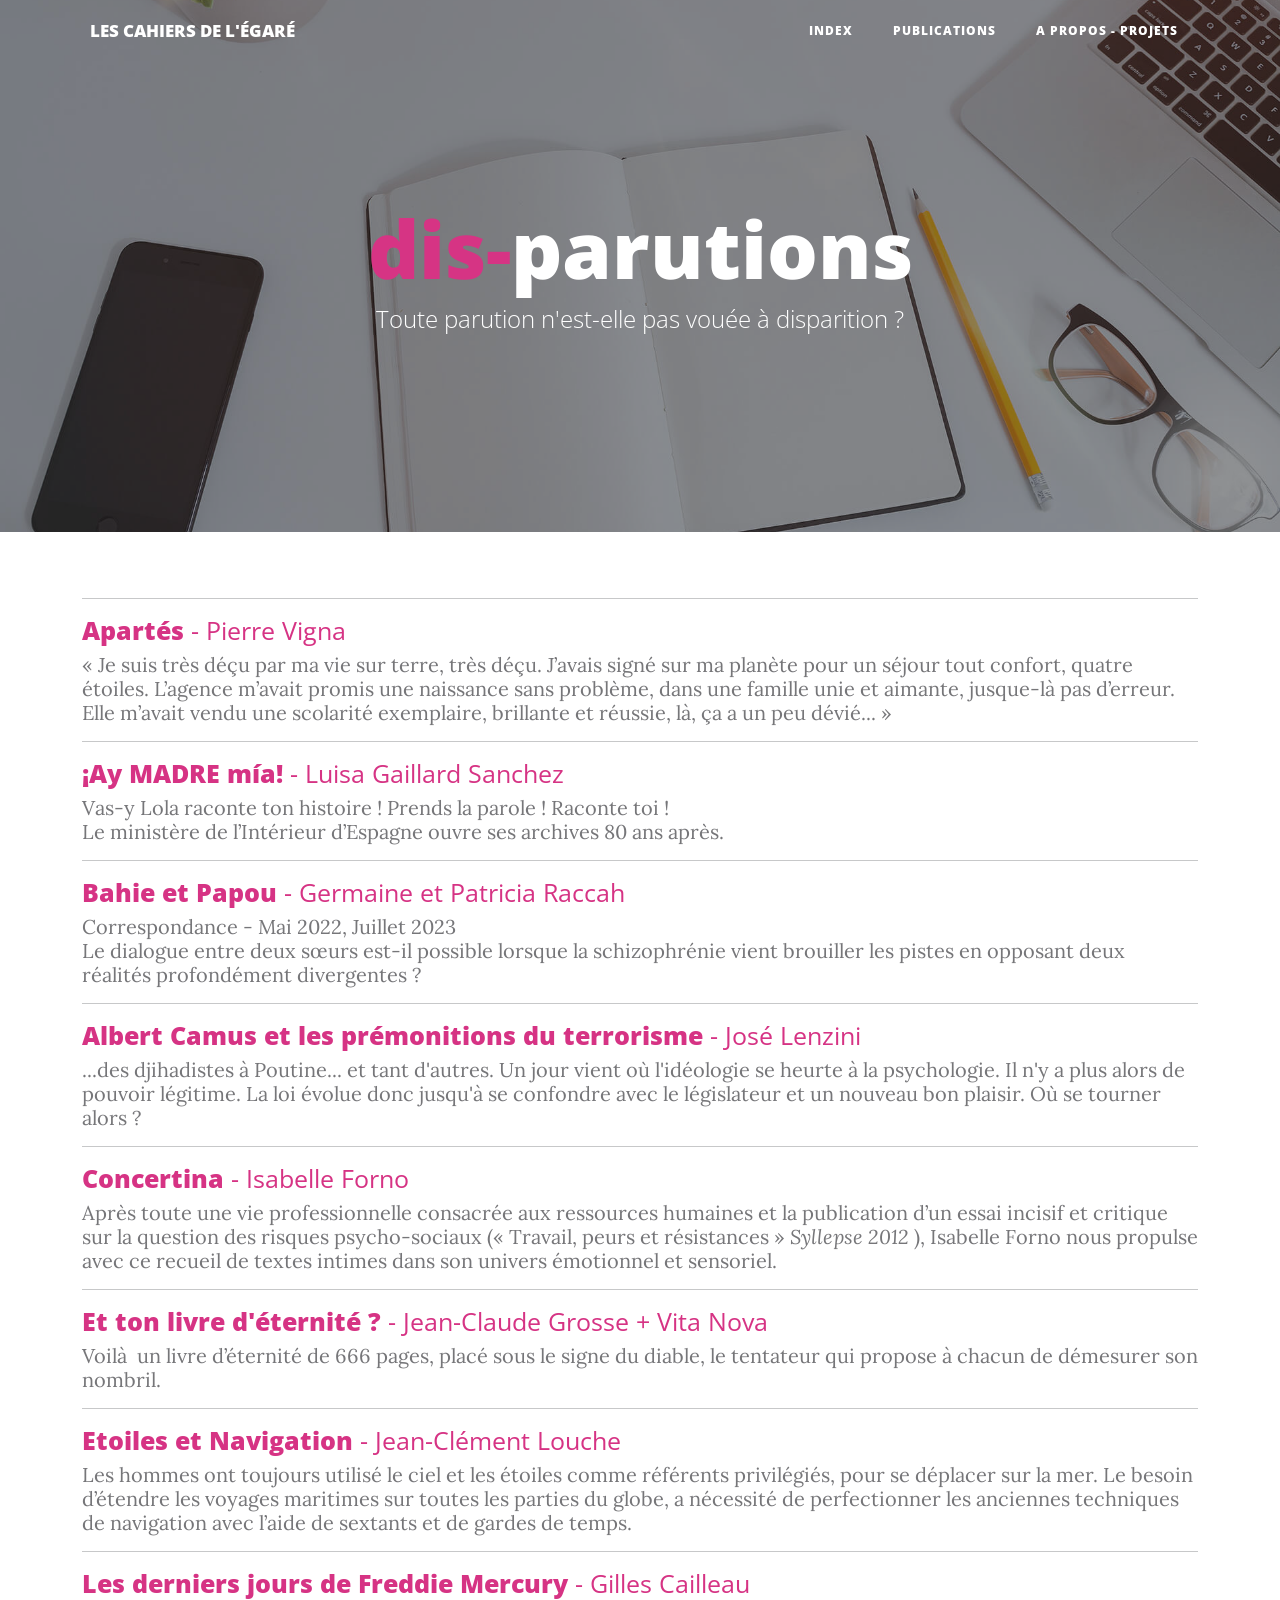
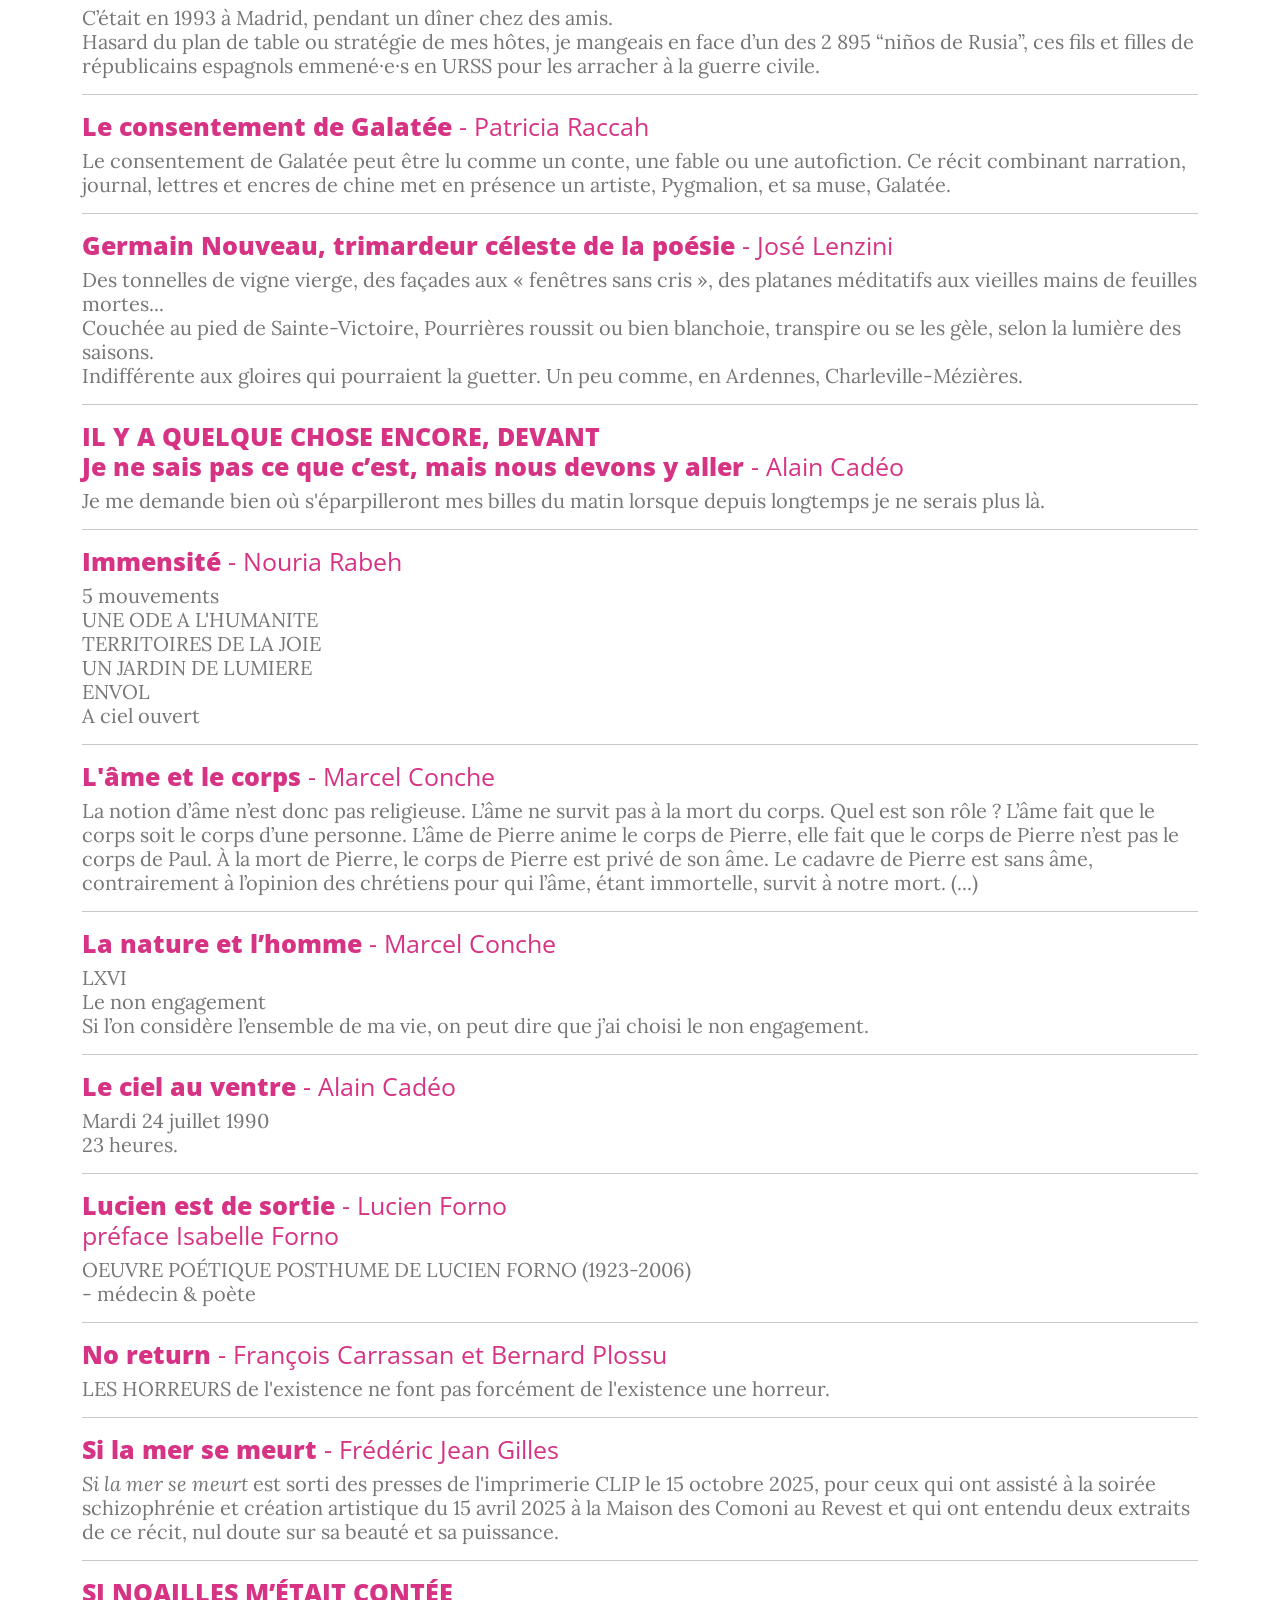
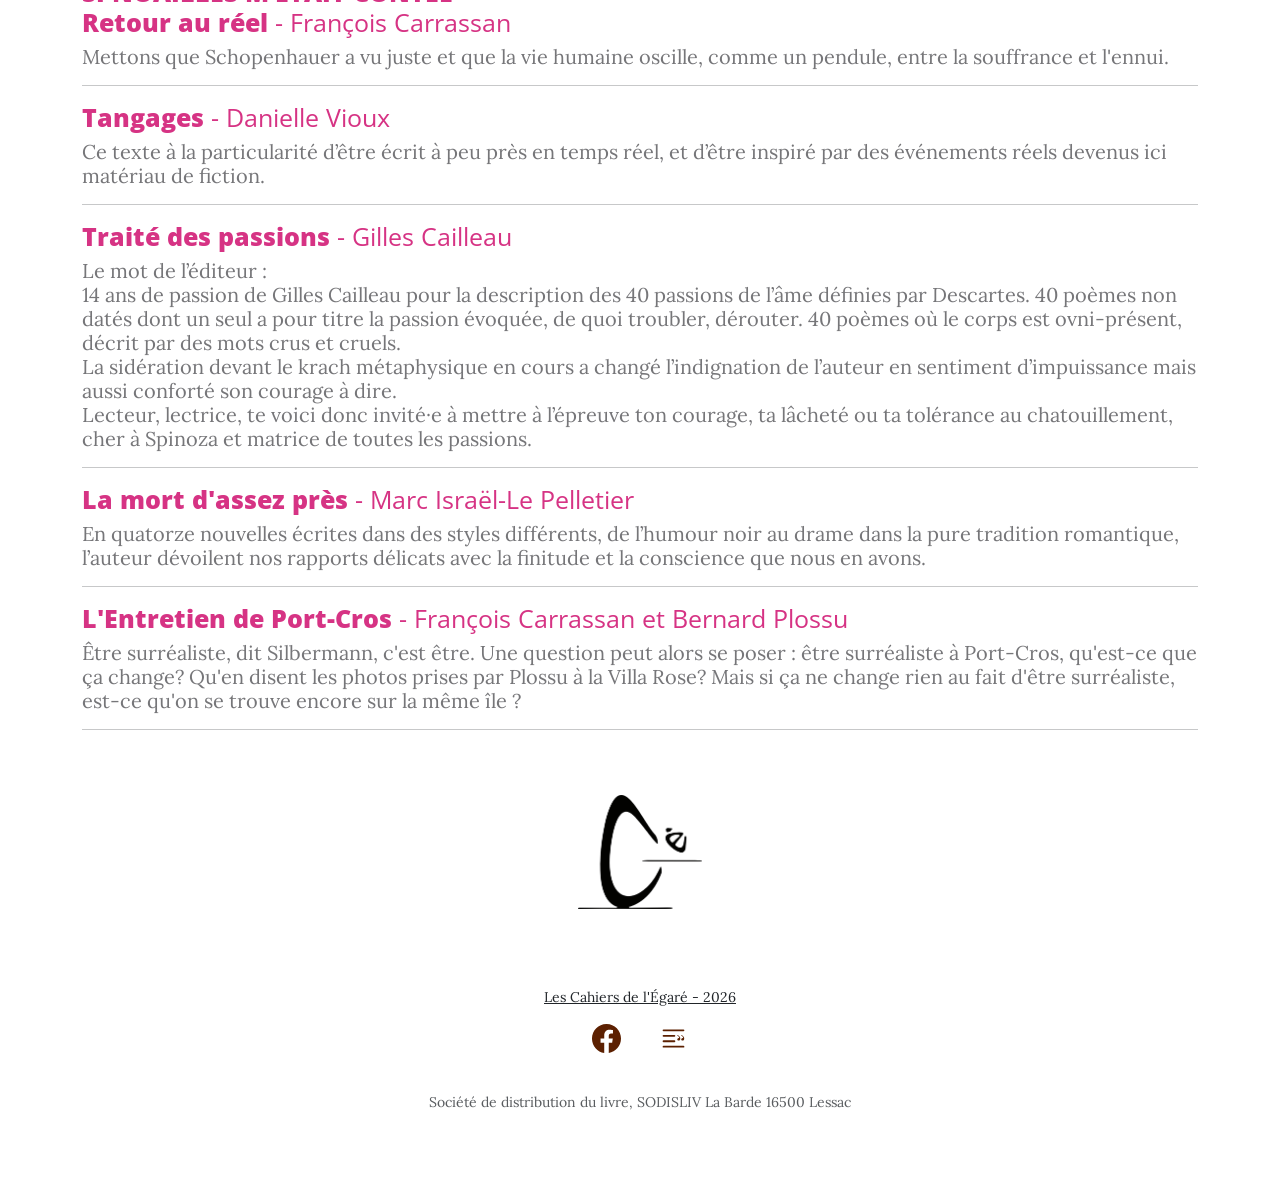
==== commit 7161180a: "Add files via upload" ====
--- a/index.html
+++ b/index.html
@@ -257,11 +257,9 @@
             </div>
         </div>
     </div>
-    <footer>
+    <footer style="padding-top: 0px;">
+        <div class="container d-flex flex-column align-items-center py-4 py-xl-5"><img class="object-fit-fill object-fit-md-scale d-flex" width="124" height="115" src="assets/img/logo.png" style="text-align: center;"></div>
         <div class="container">
-            <div class="row">
-                <div class="col-5 col-sm-4 col-md-3 col-lg-2 col-xl-2 col-xxl-2 mx-auto"><img class="object-fit-none object-fit-md-scale d-flex" width="146" height="117" src="assets/img/favicon_512.svg"></div>
-            </div>
             <div class="row">
                 <div class="col-md-10 col-lg-8 mx-auto">
                     <p class="text-muted copyright"><a href="index.html">Les Cahiers de l'Égaré - 2026</a></p>
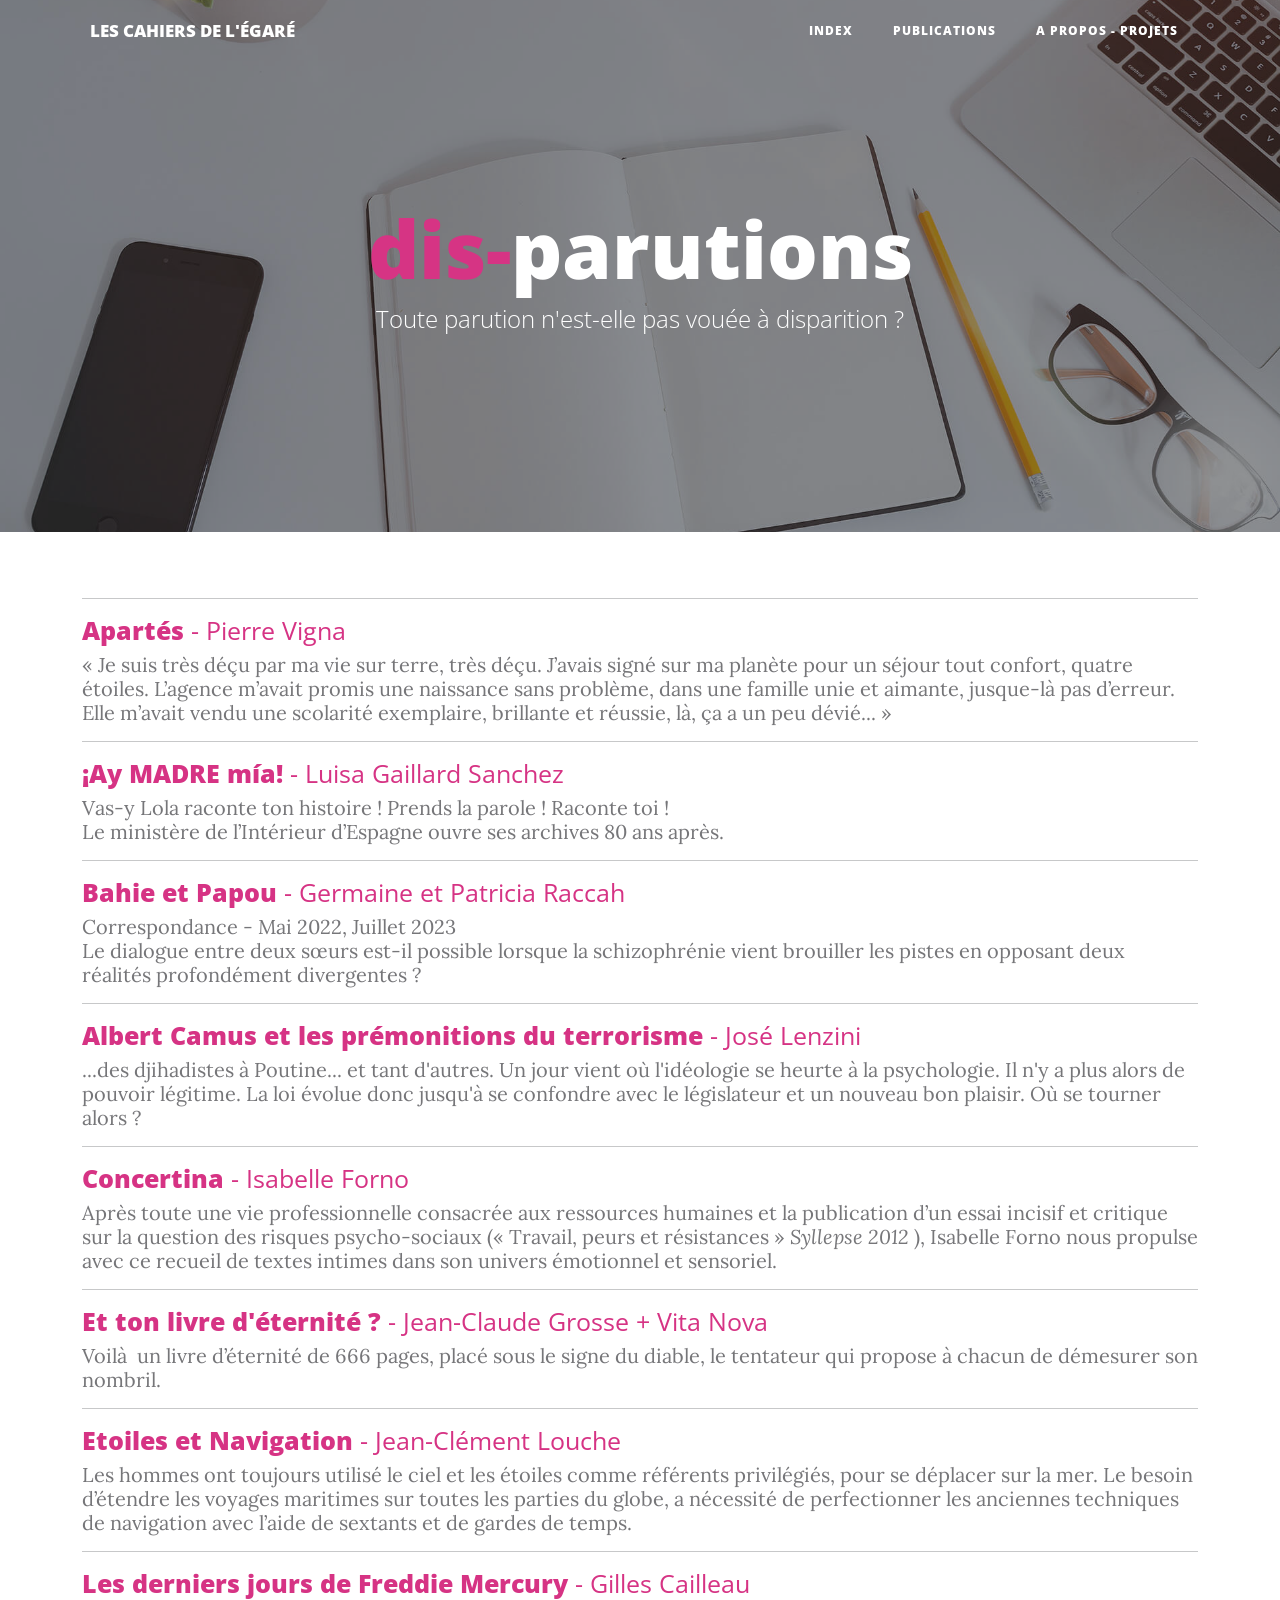
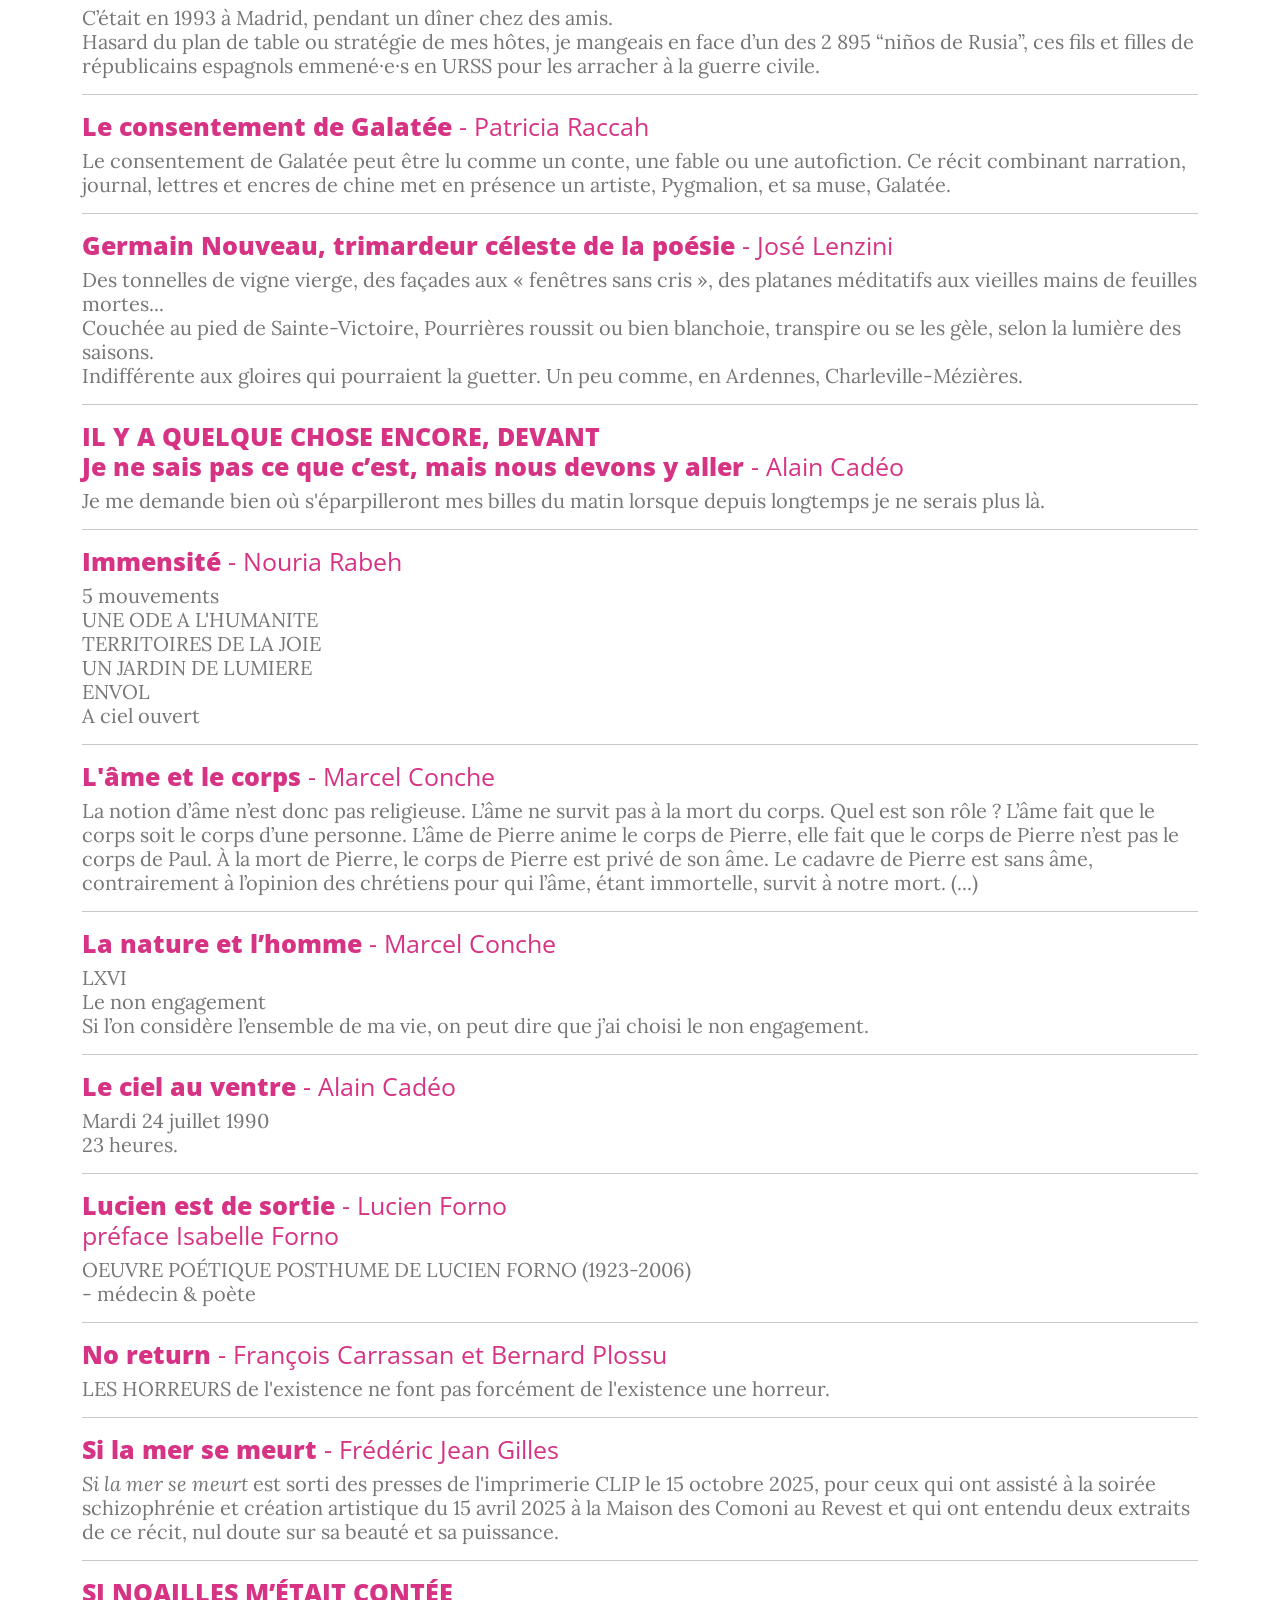
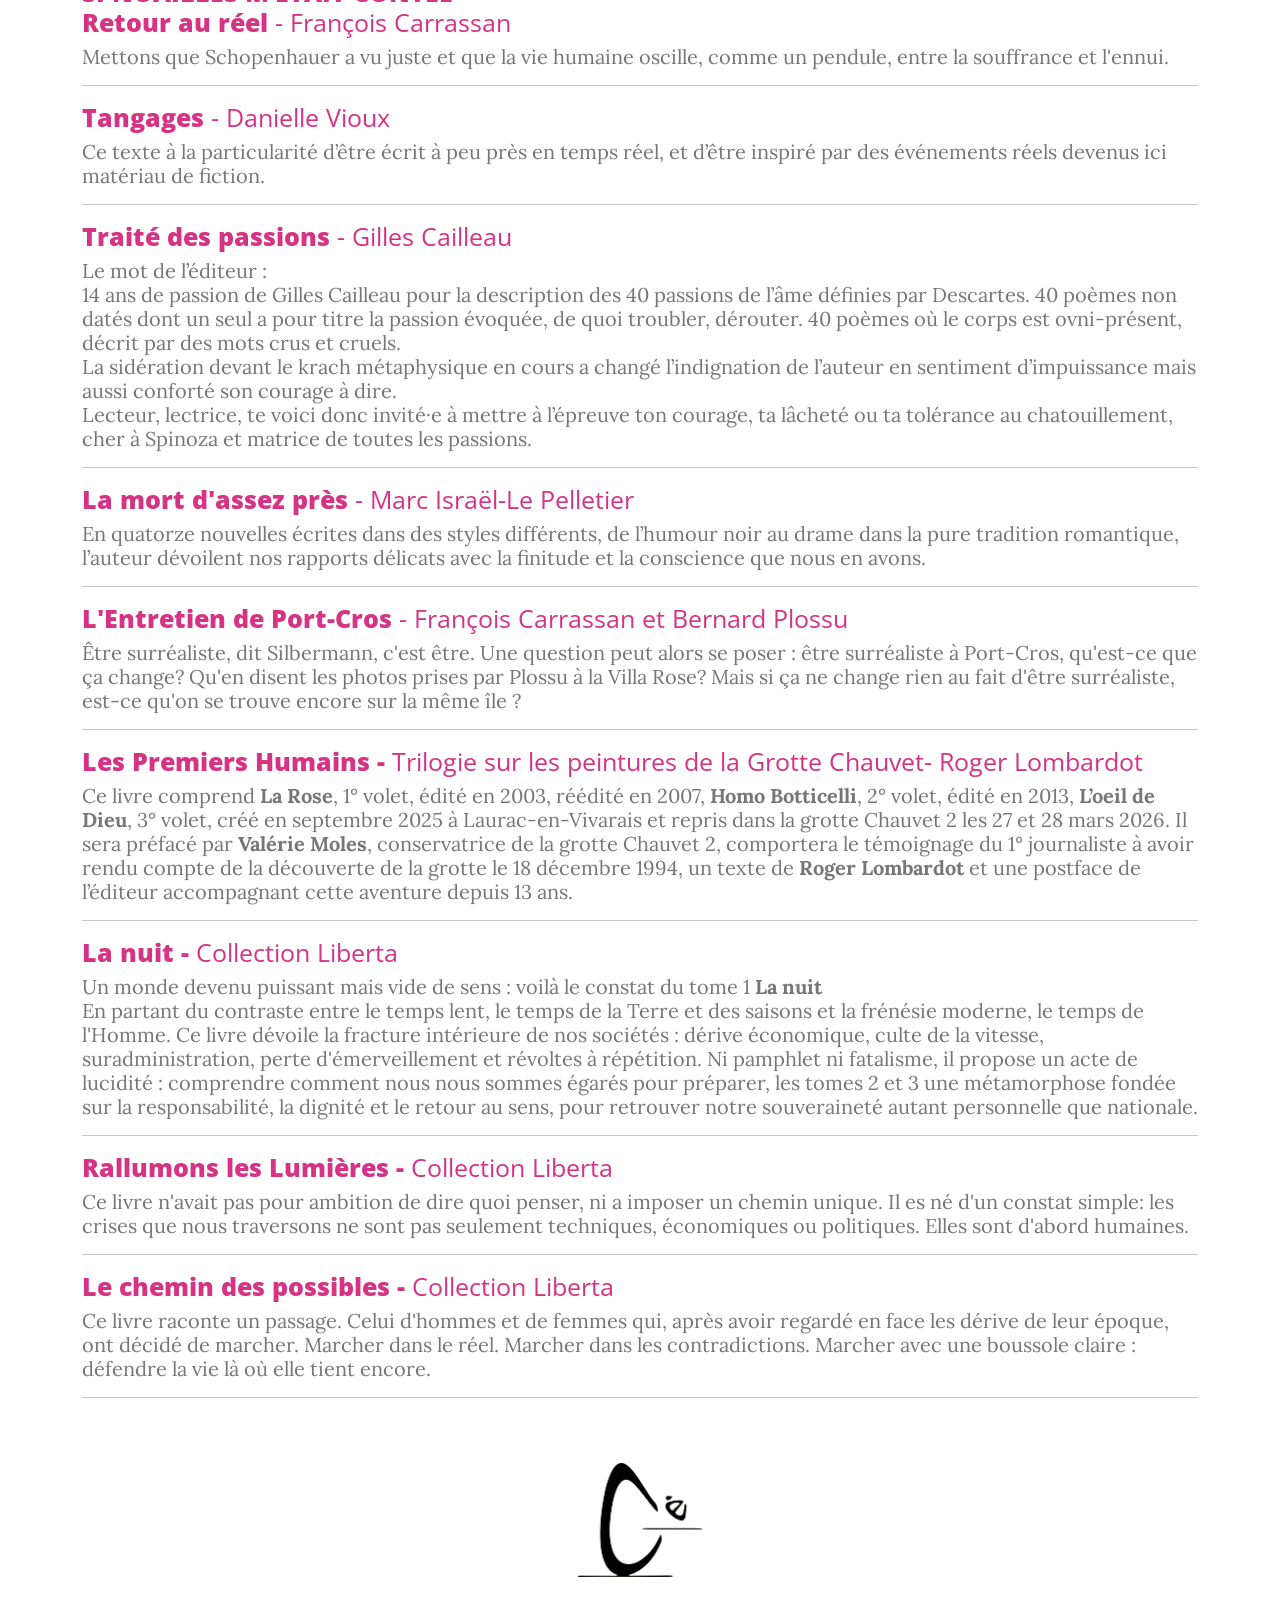
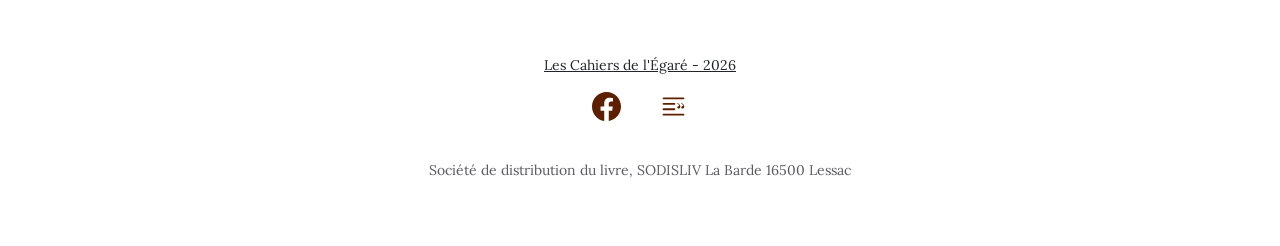
==== commit 5ab8b14b: "Add files via upload" ====
--- a/index.html
+++ b/index.html
@@ -254,6 +254,26 @@
                     <h3 class="post-subtitle" style="font-size: 20px;color: rgb(118,118,121);font-family: Lora, serif;"><span style="font-weight: normal !important;">Être surréaliste, dit Silbermann, c'est être. Une question peut alors se poser : être surréaliste à Port-Cros, qu'est-ce que ça change? Qu'en disent les photos prises par Plossu à la Villa Rose? Mais si ça ne change rien au fait d'être surréaliste, est-ce qu'on se trouve encore sur la même île ?</span></h3>
                 </div>
                 <hr>
+                <div class="post-preview">
+                    <h1 class="post-title" style="font-size:25px;color:var(--bs-pink);"><a href="post-4.html#les-premiers-humains" style="text-decoration:none;color:inherit;"><strong>Les Premiers Humains -&nbsp;</strong><span style="font-weight:normal;">Trilogie sur les peintures de la Grotte Chauvet</span><span style="font-weight:normal;">-&nbsp;Roger Lombardot</span></a></h1>
+                    <h3 class="post-subtitle" style="font-size: 20px;color: rgb(118,118,121);font-family: Lora, serif;"><span style="font-weight: normal !important;">Ce livre comprend </span>La Rose<span style="font-weight: normal !important;">, 1° volet, édité en 2003, réédité en 2007, </span>Homo Botticelli<span style="font-weight: normal !important;">, 2° volet, édité en 2013, </span>L’oeil de Dieu<span style="font-weight: normal !important;">, 3° volet, créé en septembre 2025 à Laurac-en-Vivarais et repris dans la grotte Chauvet 2 les 27 et 28 mars 2026. Il sera préfacé par </span>Valérie Moles<span style="font-weight: normal !important;">, conservatrice de la grotte Chauvet 2, comportera le témoignage du 1° journaliste à avoir rendu compte de la découverte de la grotte le 18 décembre 1994, un texte de </span>Roger Lombardot<span style="font-weight: normal !important;"> et une postface de l’éditeur accompagnant cette aventure depuis 13 ans.</span></h3>
+                </div>
+                <hr>
+                <div class="post-preview">
+                    <h1 class="post-title" style="font-size:25px;color:var(--bs-pink);"><a href="post-4.html#la-nuit" style="text-decoration:none;color:inherit;"><strong>La nuit - </strong><span style="font-weight: normal !important;">Collection Liberta</span><span style="font-weight:normal;"></span><span style="font-weight:normal;"></span></a></h1>
+                    <h3 class="post-subtitle" style="font-size: 20px;color: rgb(118,118,121);font-family: Lora, serif;"><span style="font-weight: normal !important;">Un monde devenu puissant mais vide de sens : voilà le constat du tome 1 </span>La nuit <br><span style="font-weight: normal !important;">En partant du contraste entre le temps lent, le temps de la Terre et des saisons et la frénésie moderne, le temps de l'Homme. Ce livre dévoile la fracture intérieure de nos sociétés : dérive économique, culte de la vitesse, suradministration, perte d'émerveillement et révoltes à répétition. Ni pamphlet ni fatalisme, il propose un acte de lucidité : comprendre comment nous nous sommes égarés pour préparer, les tomes 2 et 3 une métamorphose fondée sur la responsabilité, la dignité et le retour au sens, pour retrouver notre souveraineté autant personnelle que nationale.</span></h3>
+                </div>
+                <hr>
+                <div class="post-preview">
+                    <h1 class="post-title" style="font-size:25px;color:var(--bs-pink);"><a href="post-4.html#rallumons-les-lumieres" style="text-decoration: none;color: inherit;"><strong>Rallumons les</strong> Lumières - <span style="font-weight: normal !important;">Collection Liberta</span><span style="font-weight: normal;"></span><span style="font-weight: normal;"></span></a></h1>
+                    <h3 class="post-subtitle" style="font-size: 20px;color: rgb(118,118,121);font-family: Lora, serif;"><span style="font-weight: normal !important;">Ce livre n'avait pas pour ambition de dire quoi penser, ni a imposer un chemin unique. Il es né d'un constat simple: les crises que nous traversons ne sont pas seulement techniques, économiques ou politiques. Elles sont d'abord humaines.</span></h3>
+                </div>
+                <hr>
+                <div class="post-preview">
+                    <h1 class="post-title" style="font-size:25px;color:var(--bs-pink);"><a href="post-4.html#chemin-des-possibles" style="text-decoration:none;color:inherit;">Le chemin des possibles - <span style="font-weight: normal !important;">Collection Liberta</span><span style="font-weight:normal;"></span><span style="font-weight:normal;"></span></a></h1>
+                    <h3 class="post-subtitle" style="font-size: 20px;color: rgb(118,118,121);font-family: Lora, serif;"><span style="font-weight: normal !important;">Ce livre raconte un passage. Celui d'hommes et de femmes qui, après avoir regardé en face les dérive de leur époque, ont décidé de marcher. Marcher dans le réel. Marcher dans les contradictions. Marcher avec une boussole claire : défendre la vie là où elle tient encore.</span></h3>
+                </div>
+                <hr>
             </div>
         </div>
     </div>
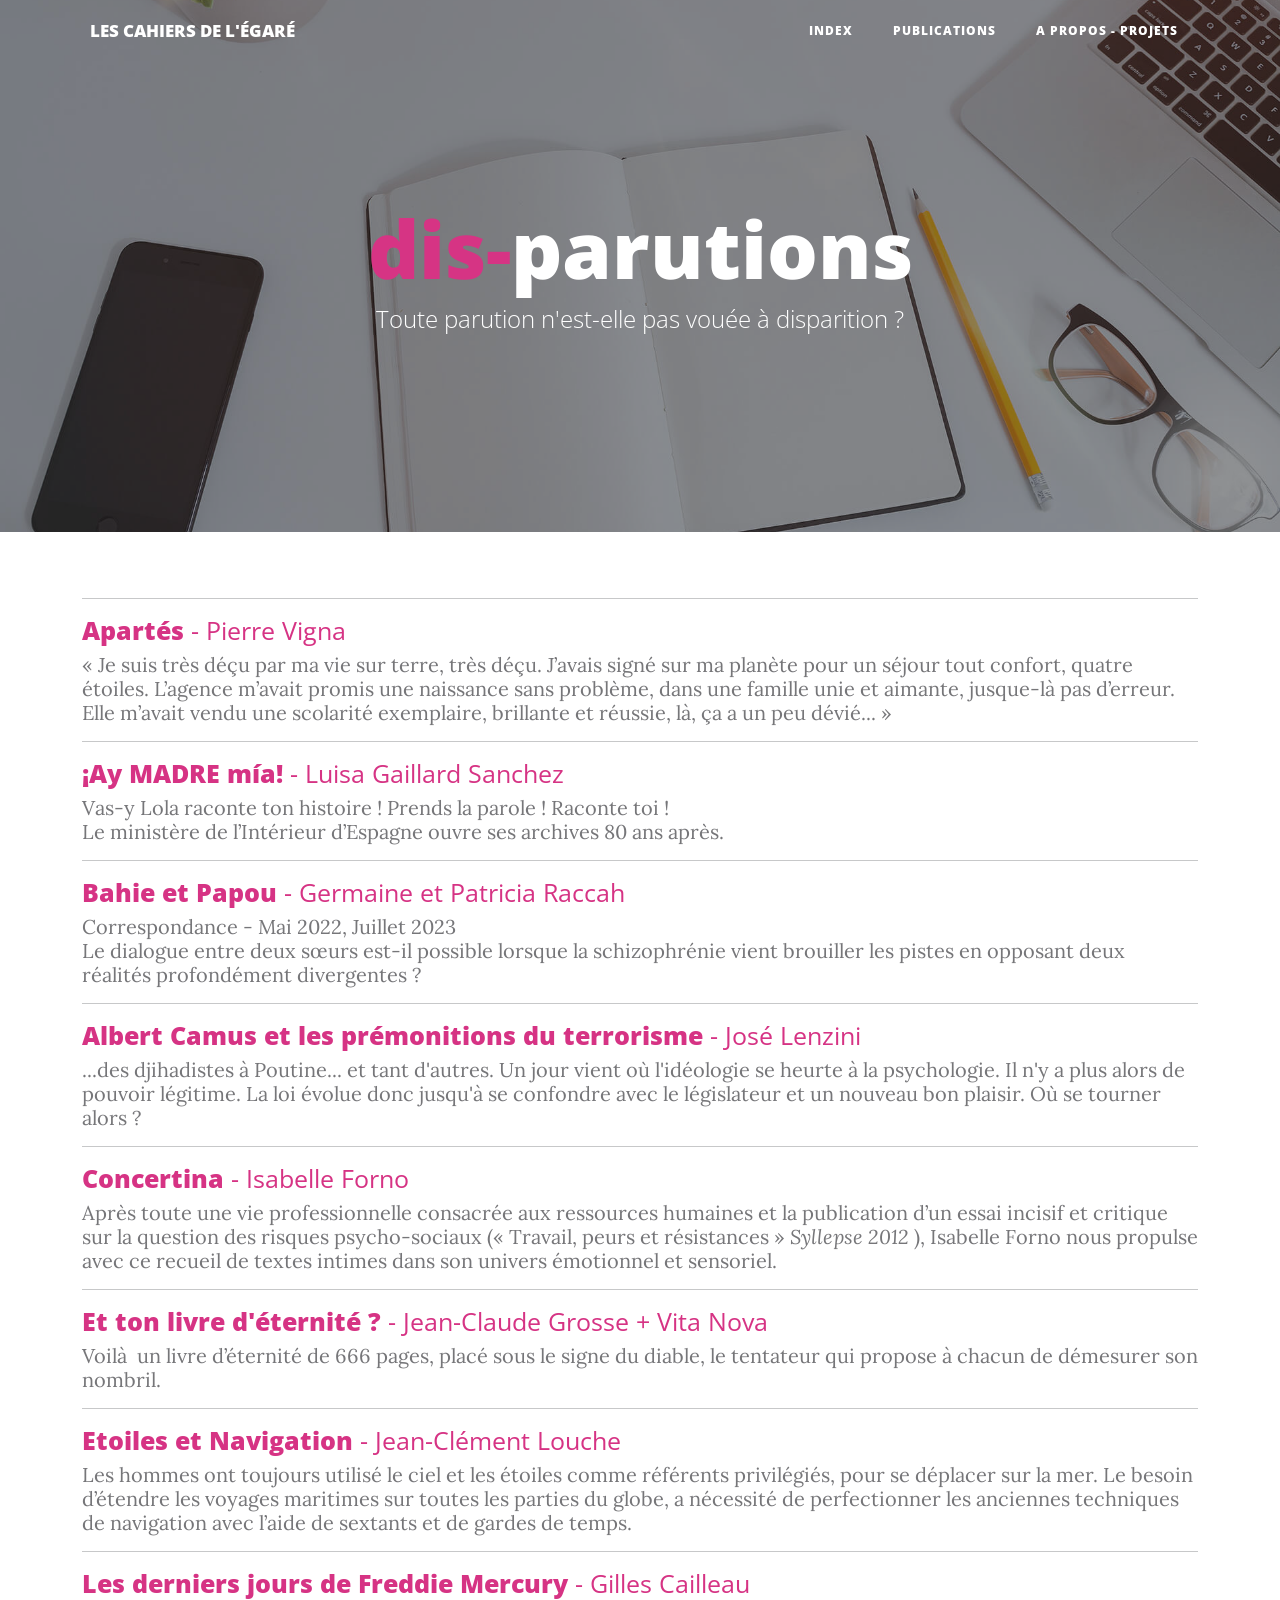
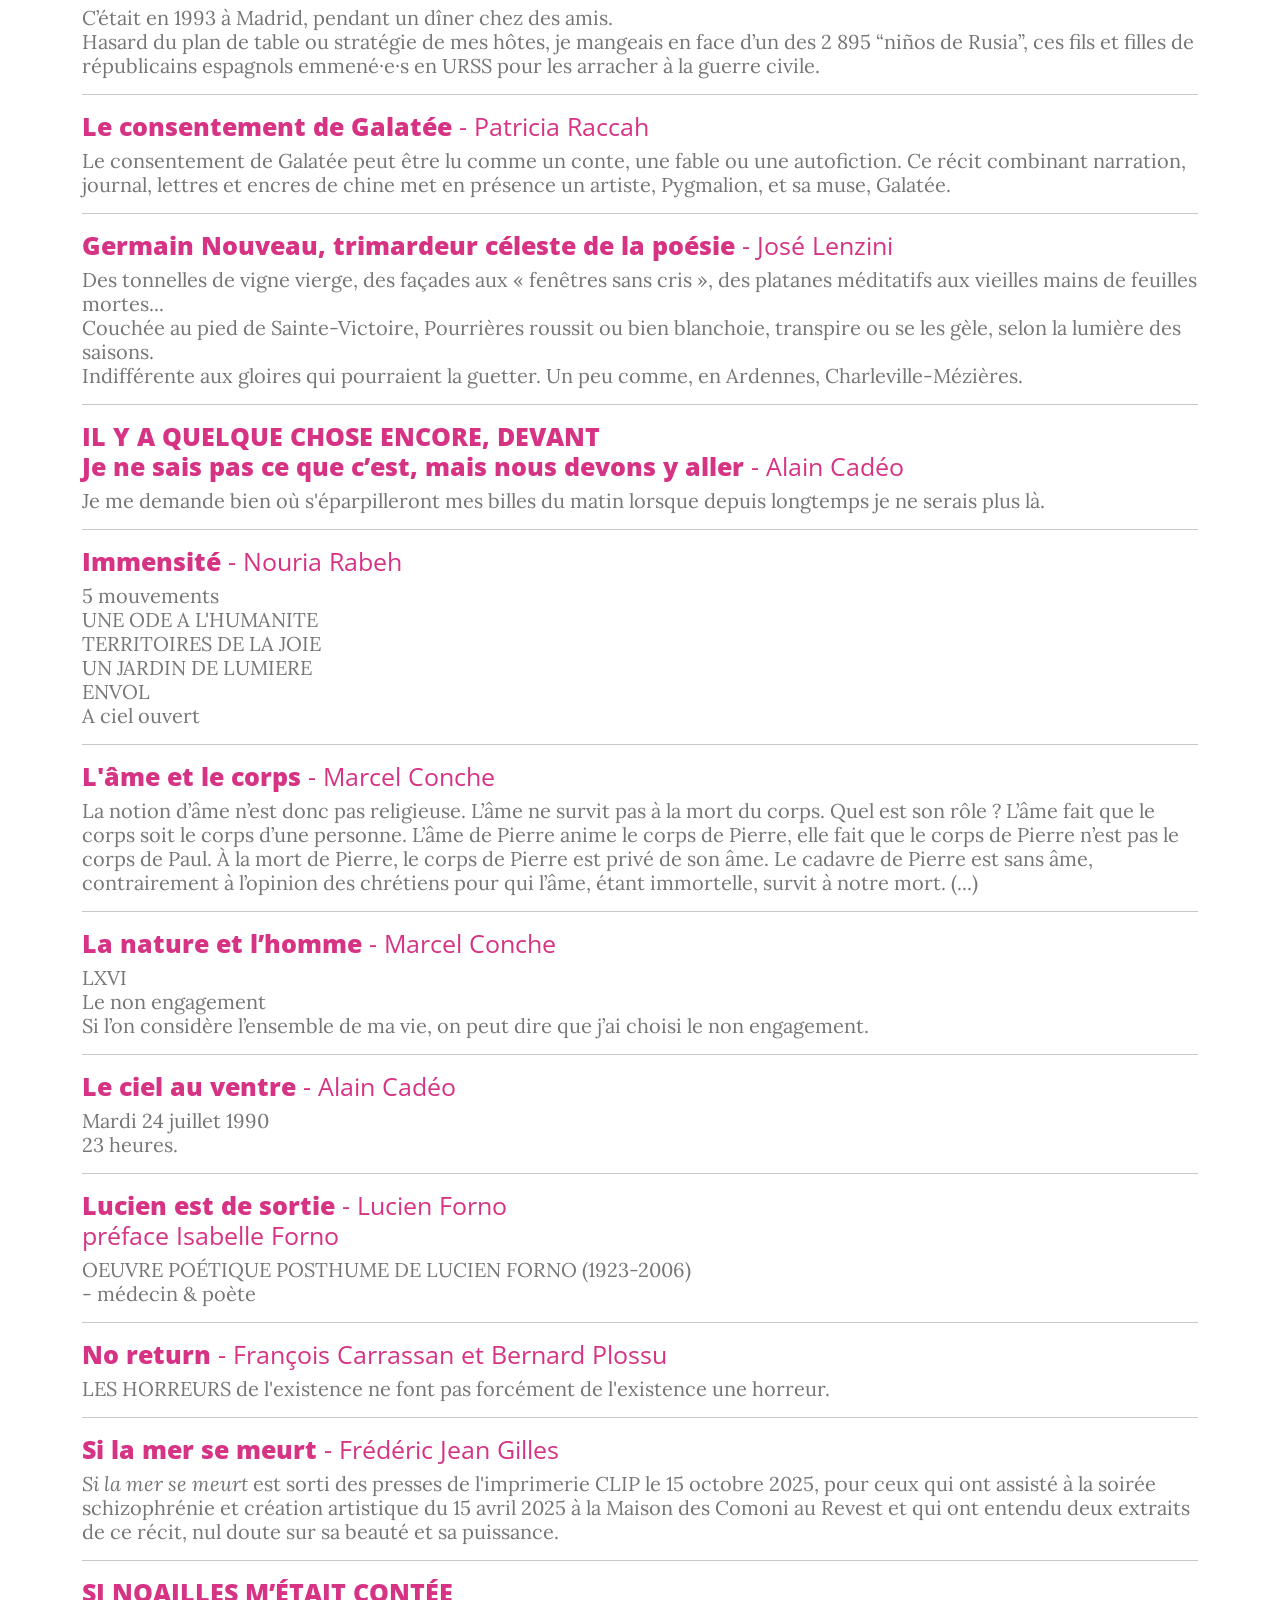
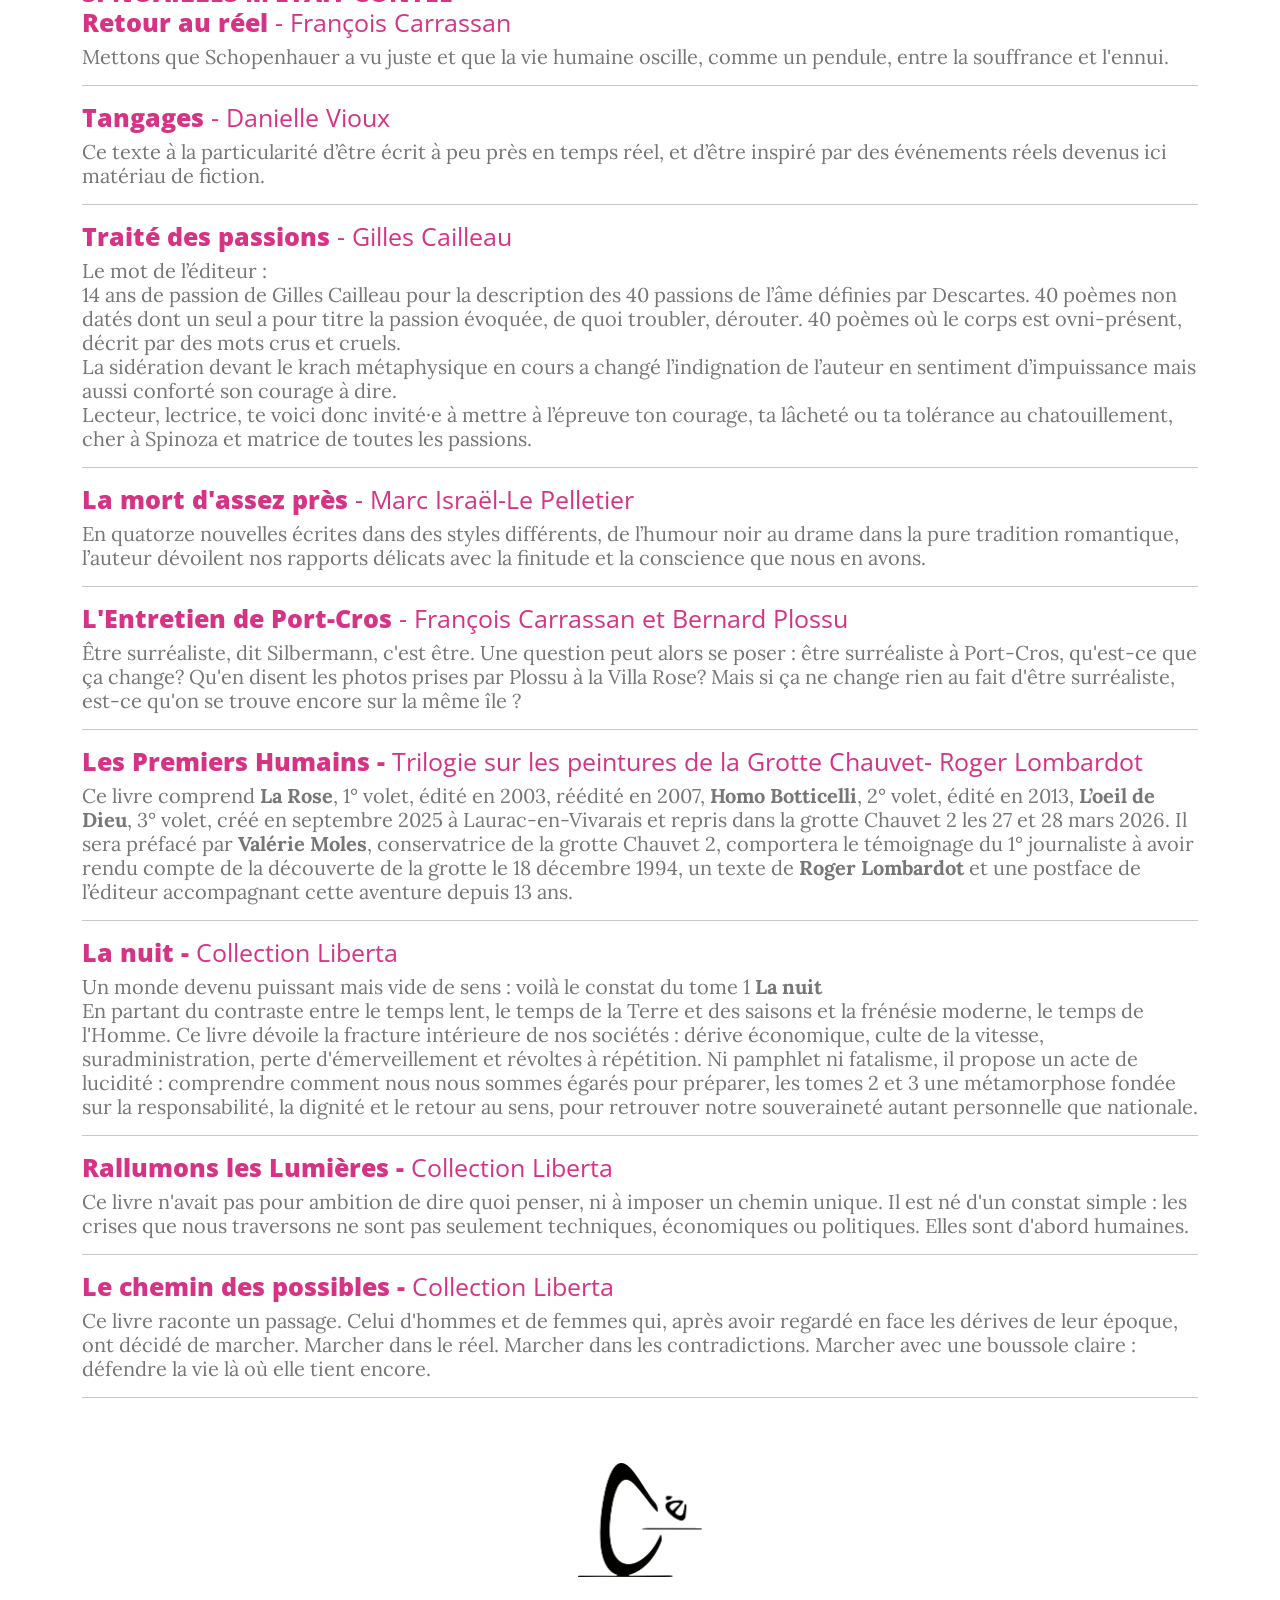
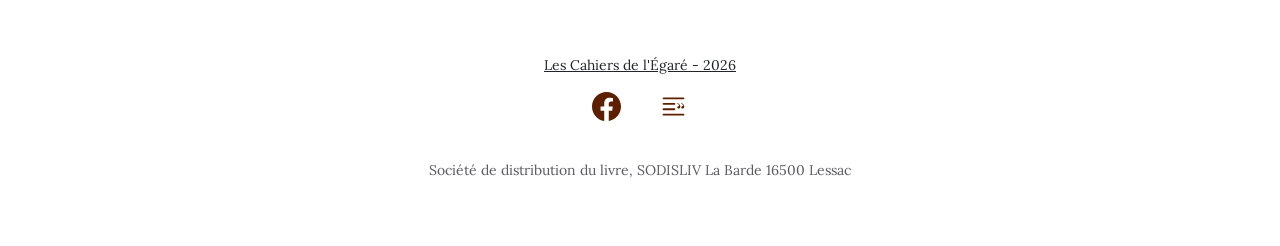
==== commit ef9fcc3c: "Add files via upload" ====
--- a/index.html
+++ b/index.html
@@ -266,12 +266,12 @@
                 <hr>
                 <div class="post-preview">
                     <h1 class="post-title" style="font-size:25px;color:var(--bs-pink);"><a href="post-4.html#rallumons-les-lumieres" style="text-decoration: none;color: inherit;"><strong>Rallumons les</strong> Lumières - <span style="font-weight: normal !important;">Collection Liberta</span><span style="font-weight: normal;"></span><span style="font-weight: normal;"></span></a></h1>
-                    <h3 class="post-subtitle" style="font-size: 20px;color: rgb(118,118,121);font-family: Lora, serif;"><span style="font-weight: normal !important;">Ce livre n'avait pas pour ambition de dire quoi penser, ni a imposer un chemin unique. Il es né d'un constat simple: les crises que nous traversons ne sont pas seulement techniques, économiques ou politiques. Elles sont d'abord humaines.</span></h3>
+                    <h3 class="post-subtitle" style="font-size: 20px;color: rgb(118,118,121);font-family: Lora, serif;"><span style="font-weight: normal !important;">Ce livre n'avait pas pour ambition de dire quoi penser, ni à imposer un chemin unique. Il est né d'un constat simple : les crises que nous traversons ne sont pas seulement techniques, économiques ou politiques. Elles sont d'abord humaines.</span></h3>
                 </div>
                 <hr>
                 <div class="post-preview">
                     <h1 class="post-title" style="font-size:25px;color:var(--bs-pink);"><a href="post-4.html#chemin-des-possibles" style="text-decoration:none;color:inherit;">Le chemin des possibles - <span style="font-weight: normal !important;">Collection Liberta</span><span style="font-weight:normal;"></span><span style="font-weight:normal;"></span></a></h1>
-                    <h3 class="post-subtitle" style="font-size: 20px;color: rgb(118,118,121);font-family: Lora, serif;"><span style="font-weight: normal !important;">Ce livre raconte un passage. Celui d'hommes et de femmes qui, après avoir regardé en face les dérive de leur époque, ont décidé de marcher. Marcher dans le réel. Marcher dans les contradictions. Marcher avec une boussole claire : défendre la vie là où elle tient encore.</span></h3>
+                    <h3 class="post-subtitle" style="font-size: 20px;color: rgb(118,118,121);font-family: Lora, serif;"><span style="font-weight: normal !important;">Ce livre raconte un passage. Celui d'hommes et de femmes qui, après avoir regardé en face les dérives de leur époque, ont décidé de marcher. Marcher dans le réel. Marcher dans les contradictions. Marcher avec une boussole claire : défendre la vie là où elle tient encore.</span></h3>
                 </div>
                 <hr>
             </div>
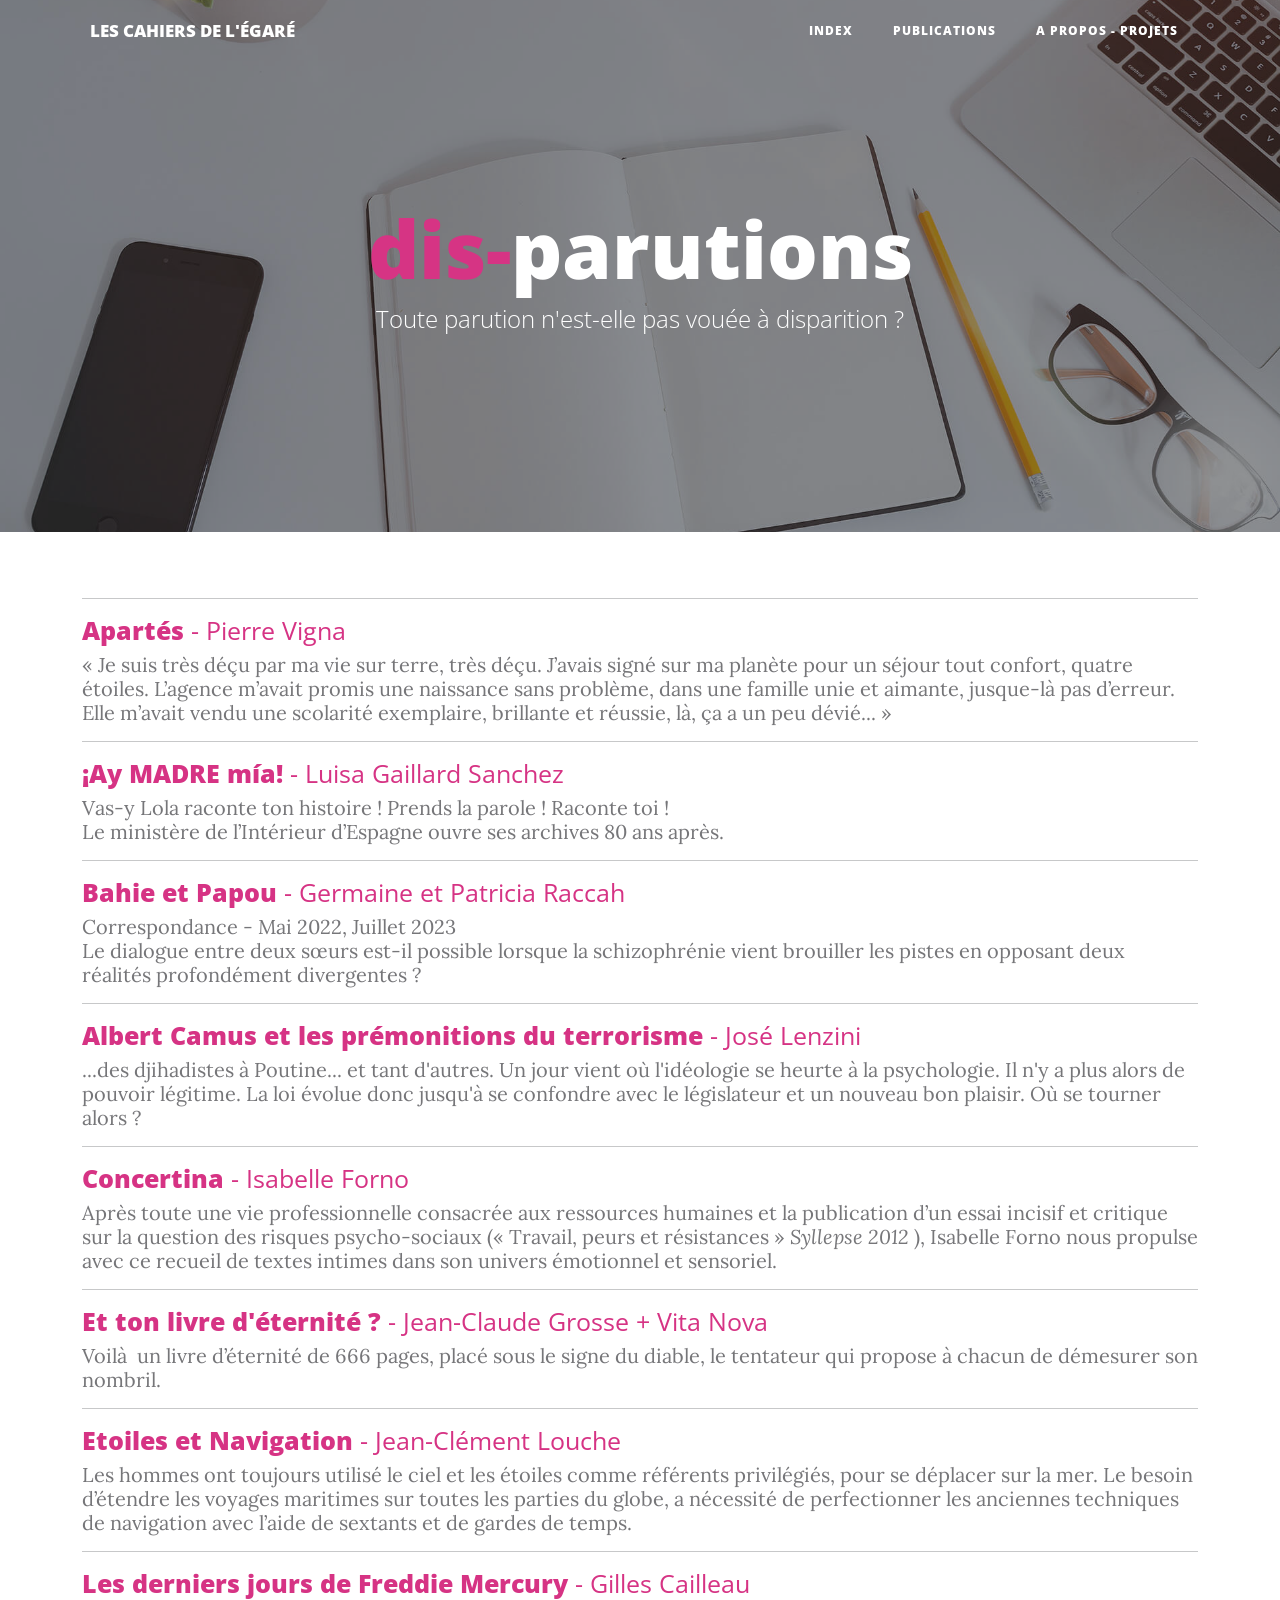
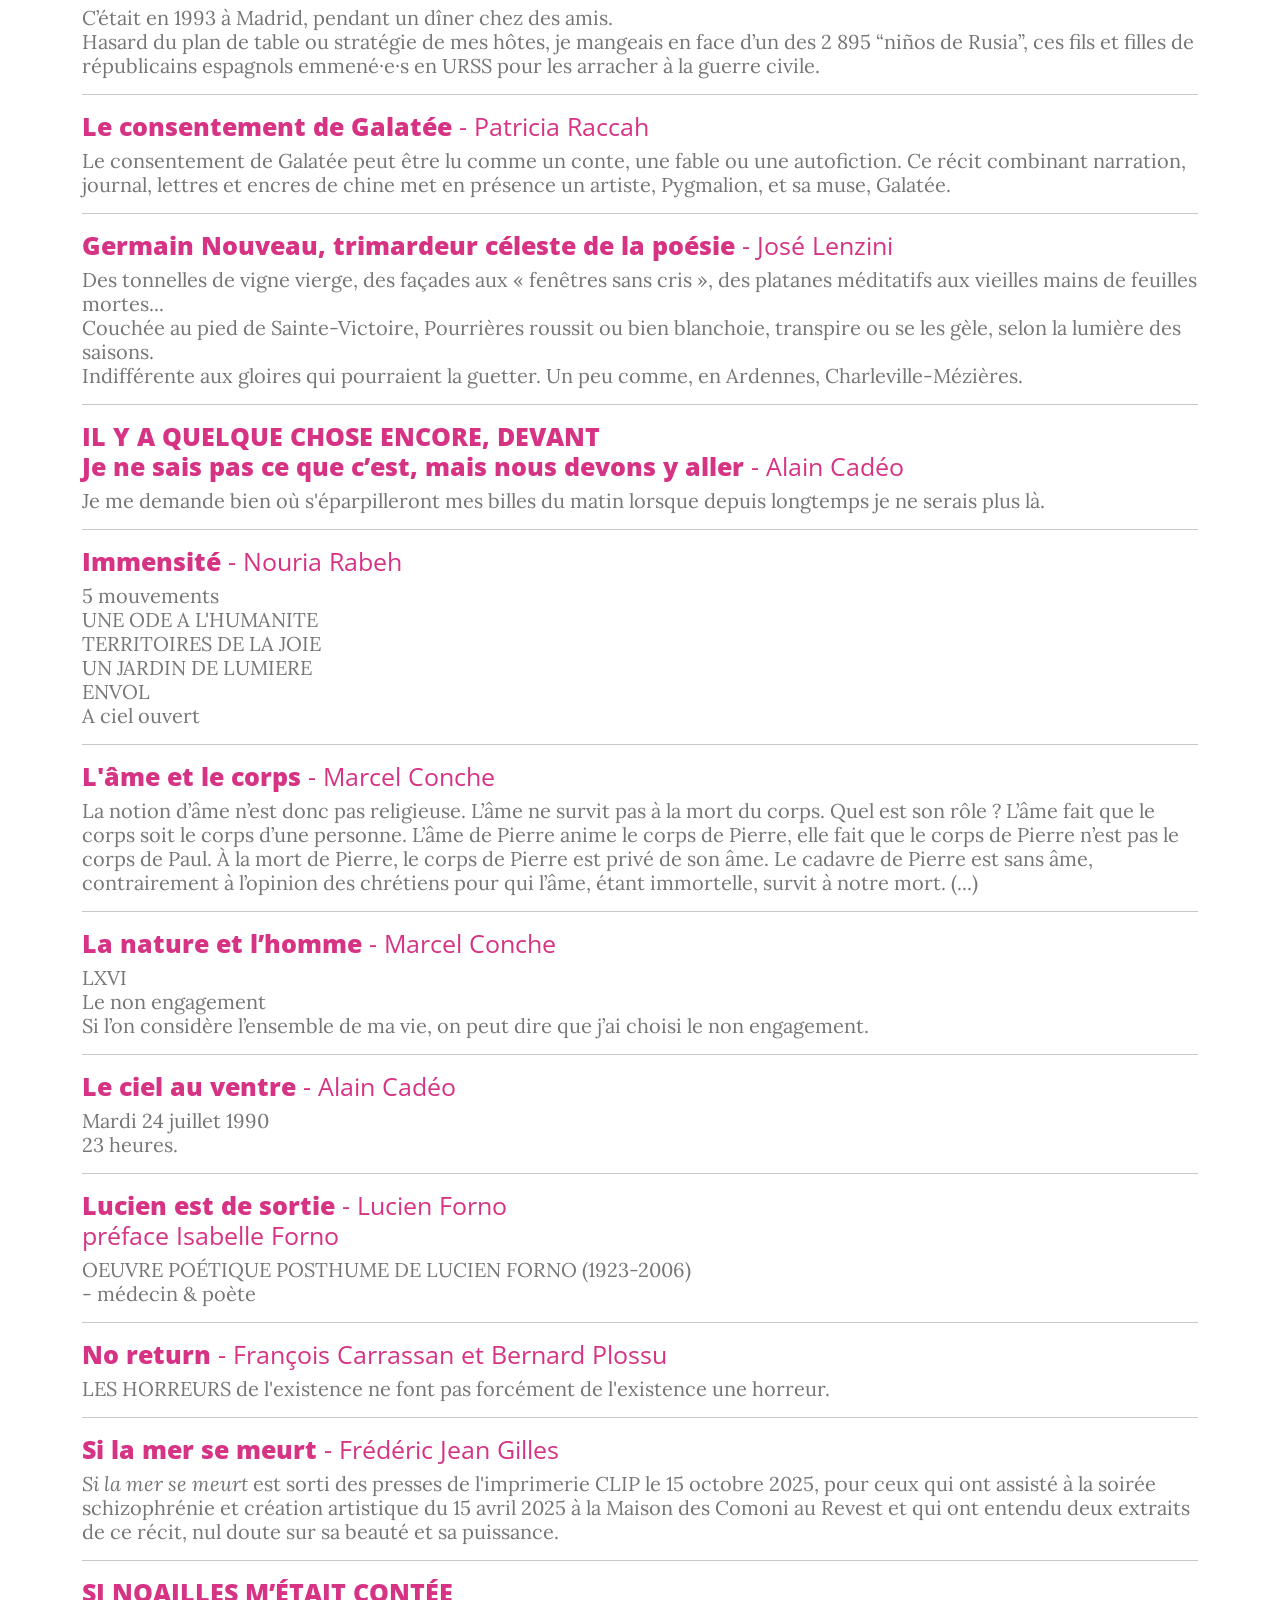
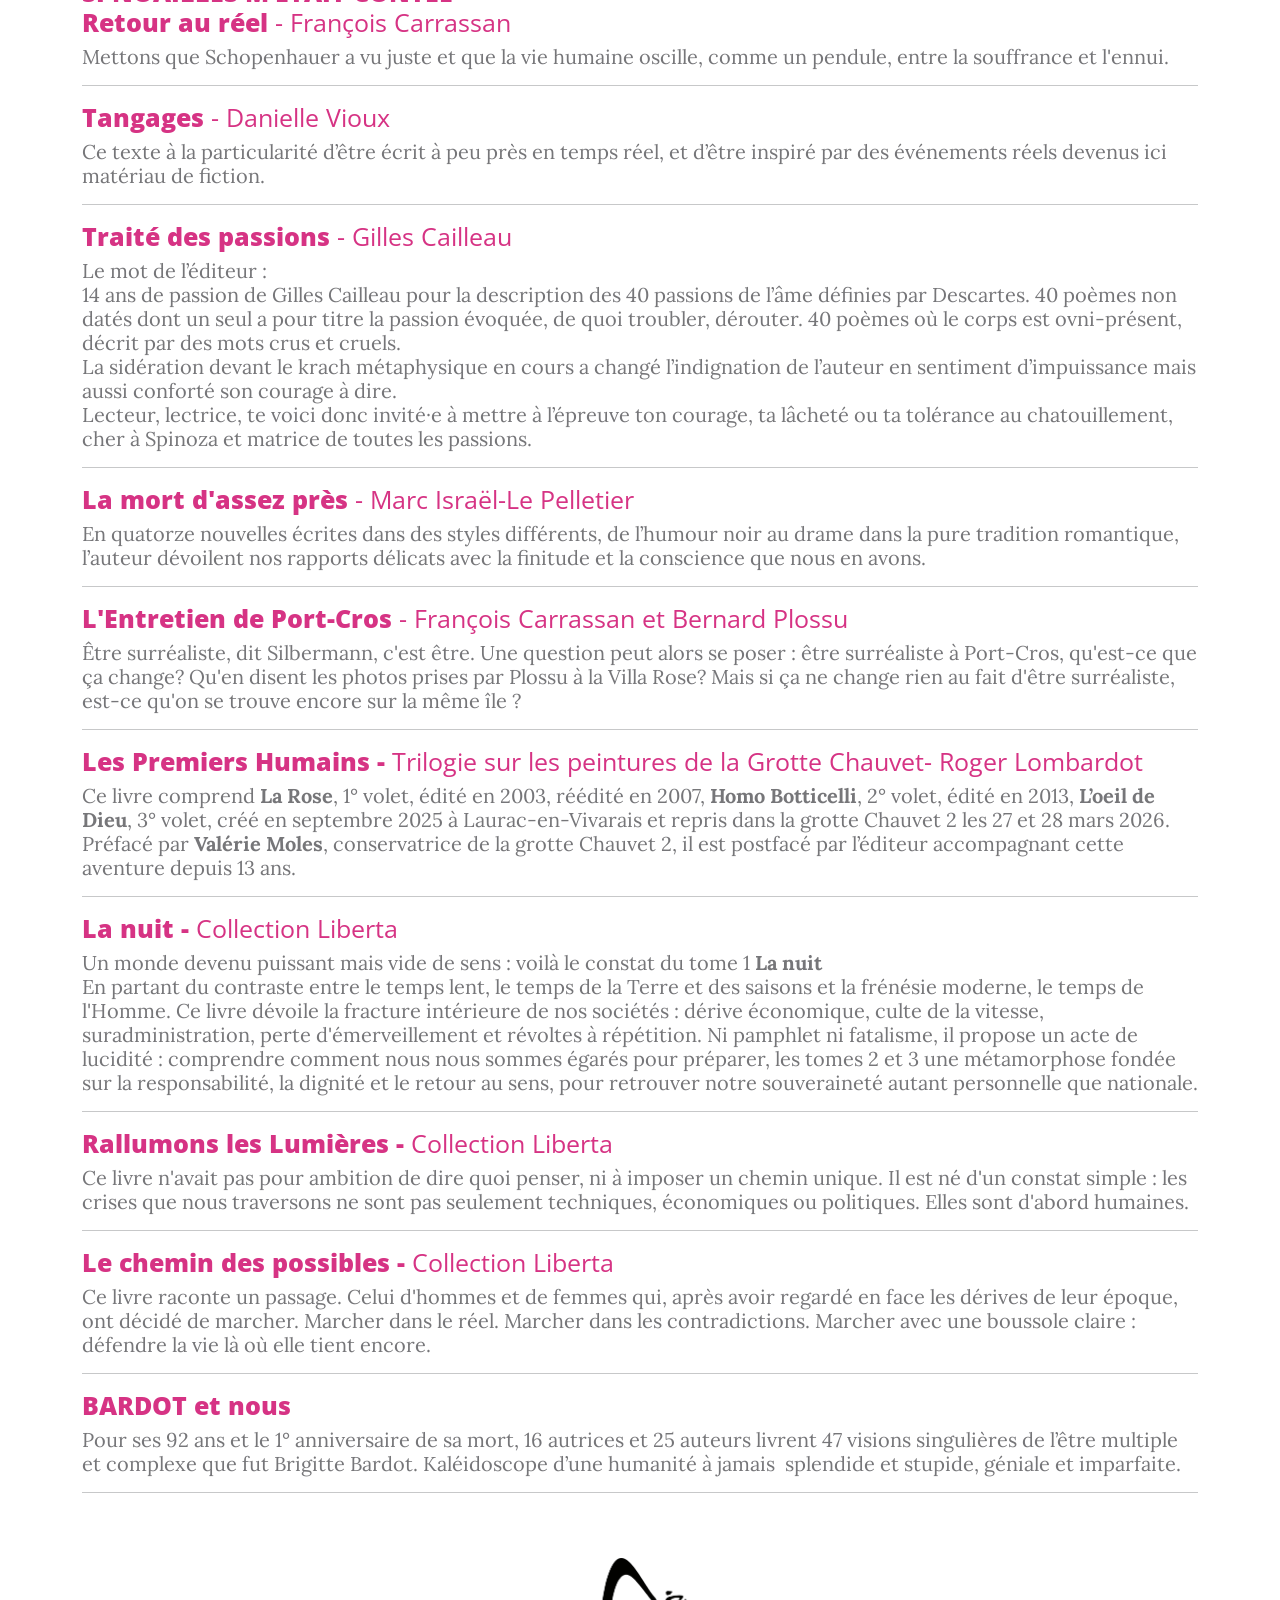
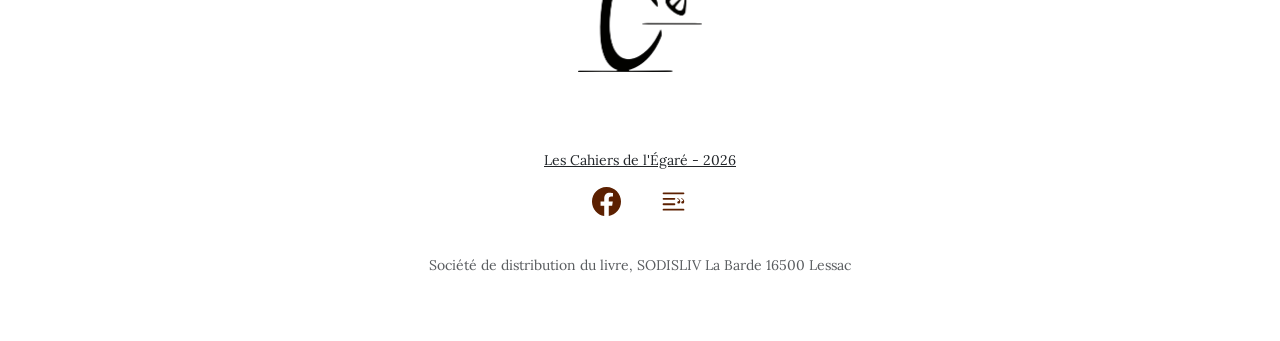
==== commit a36da67a: "Add files via upload" ====
--- a/index.html
+++ b/index.html
@@ -256,7 +256,7 @@
                 <hr>
                 <div class="post-preview">
                     <h1 class="post-title" style="font-size:25px;color:var(--bs-pink);"><a href="post-4.html#les-premiers-humains" style="text-decoration:none;color:inherit;"><strong>Les Premiers Humains -&nbsp;</strong><span style="font-weight:normal;">Trilogie sur les peintures de la Grotte Chauvet</span><span style="font-weight:normal;">-&nbsp;Roger Lombardot</span></a></h1>
-                    <h3 class="post-subtitle" style="font-size: 20px;color: rgb(118,118,121);font-family: Lora, serif;"><span style="font-weight: normal !important;">Ce livre comprend </span>La Rose<span style="font-weight: normal !important;">, 1° volet, édité en 2003, réédité en 2007, </span>Homo Botticelli<span style="font-weight: normal !important;">, 2° volet, édité en 2013, </span>L’oeil de Dieu<span style="font-weight: normal !important;">, 3° volet, créé en septembre 2025 à Laurac-en-Vivarais et repris dans la grotte Chauvet 2 les 27 et 28 mars 2026. Il sera préfacé par </span>Valérie Moles<span style="font-weight: normal !important;">, conservatrice de la grotte Chauvet 2, comportera le témoignage du 1° journaliste à avoir rendu compte de la découverte de la grotte le 18 décembre 1994, un texte de </span>Roger Lombardot<span style="font-weight: normal !important;"> et une postface de l’éditeur accompagnant cette aventure depuis 13 ans.</span></h3>
+                    <h3 class="post-subtitle" style="font-size: 20px;color: rgb(118,118,121);font-family: Lora, serif;"><span style="font-weight: normal !important;">Ce livre comprend&nbsp;</span>La Rose<span style="font-weight: normal !important;">, 1° volet, édité en 2003, réédité en 2007,&nbsp;</span>Homo Botticelli<span style="font-weight: normal !important;">, 2° volet, édité en 2013,&nbsp;</span>L’oeil de Dieu<span style="font-weight: normal !important;">, 3° volet, créé en septembre 2025 à Laurac-en-Vivarais et repris dans la grotte Chauvet 2 les 27 et 28 mars 2026. Préfacé par&nbsp;</span>Valérie Moles<span style="font-weight: normal !important;">, conservatrice de la grotte Chauvet 2, il est&nbsp;postfacé&nbsp;par l’éditeur accompagnant cette aventure depuis 13 ans.</span></h3>
                 </div>
                 <hr>
                 <div class="post-preview">
@@ -272,6 +272,11 @@
                 <div class="post-preview">
                     <h1 class="post-title" style="font-size:25px;color:var(--bs-pink);"><a href="post-4.html#chemin-des-possibles" style="text-decoration:none;color:inherit;">Le chemin des possibles - <span style="font-weight: normal !important;">Collection Liberta</span><span style="font-weight:normal;"></span><span style="font-weight:normal;"></span></a></h1>
                     <h3 class="post-subtitle" style="font-size: 20px;color: rgb(118,118,121);font-family: Lora, serif;"><span style="font-weight: normal !important;">Ce livre raconte un passage. Celui d'hommes et de femmes qui, après avoir regardé en face les dérives de leur époque, ont décidé de marcher. Marcher dans le réel. Marcher dans les contradictions. Marcher avec une boussole claire : défendre la vie là où elle tient encore.</span></h3>
+                </div>
+                <hr>
+                <div class="post-preview">
+                    <h1 class="post-title" style="font-size:25px;color:var(--bs-pink);"><a href="post-5.html#bardot" style="text-decoration:none;color:inherit;">BARDOT et nous<span style="font-weight:normal;"></span><span style="font-weight:normal;"></span></a></h1>
+                    <h3 class="post-subtitle" style="font-size: 20px;color: rgb(118,118,121);font-family: Lora, serif;"><span style="font-weight: normal !important;">Pour ses 92 ans et le 1° anniversaire de sa mort, 16 autrices et 25 auteurs livrent 47 visions singulières de l’être multiple et complexe que fut Brigitte Bardot. Kaléidoscope d’une humanité à jamais &nbsp;splendide et stupide, géniale et imparfaite.</span><span style="font-weight: normal !important; color: rgb(0, 0, 0);">&nbsp;</span></h3>
                 </div>
                 <hr>
             </div>
